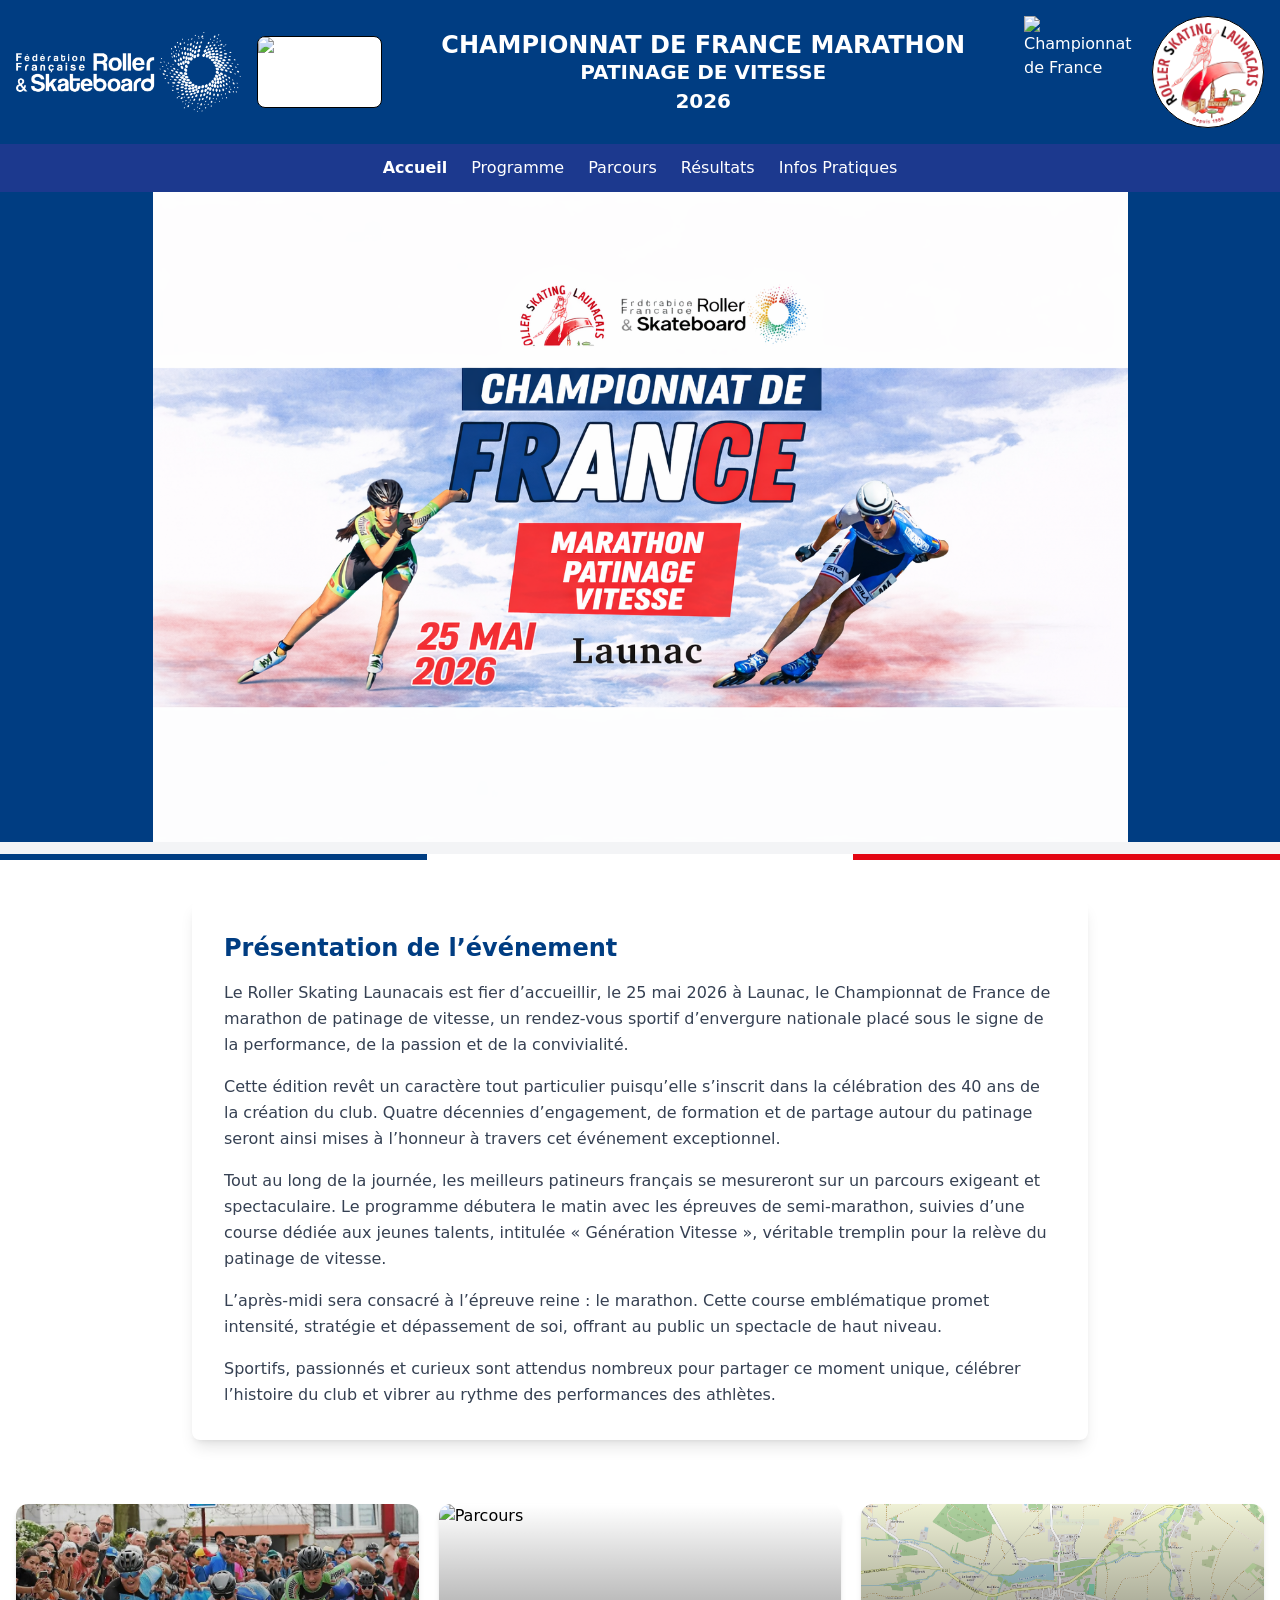
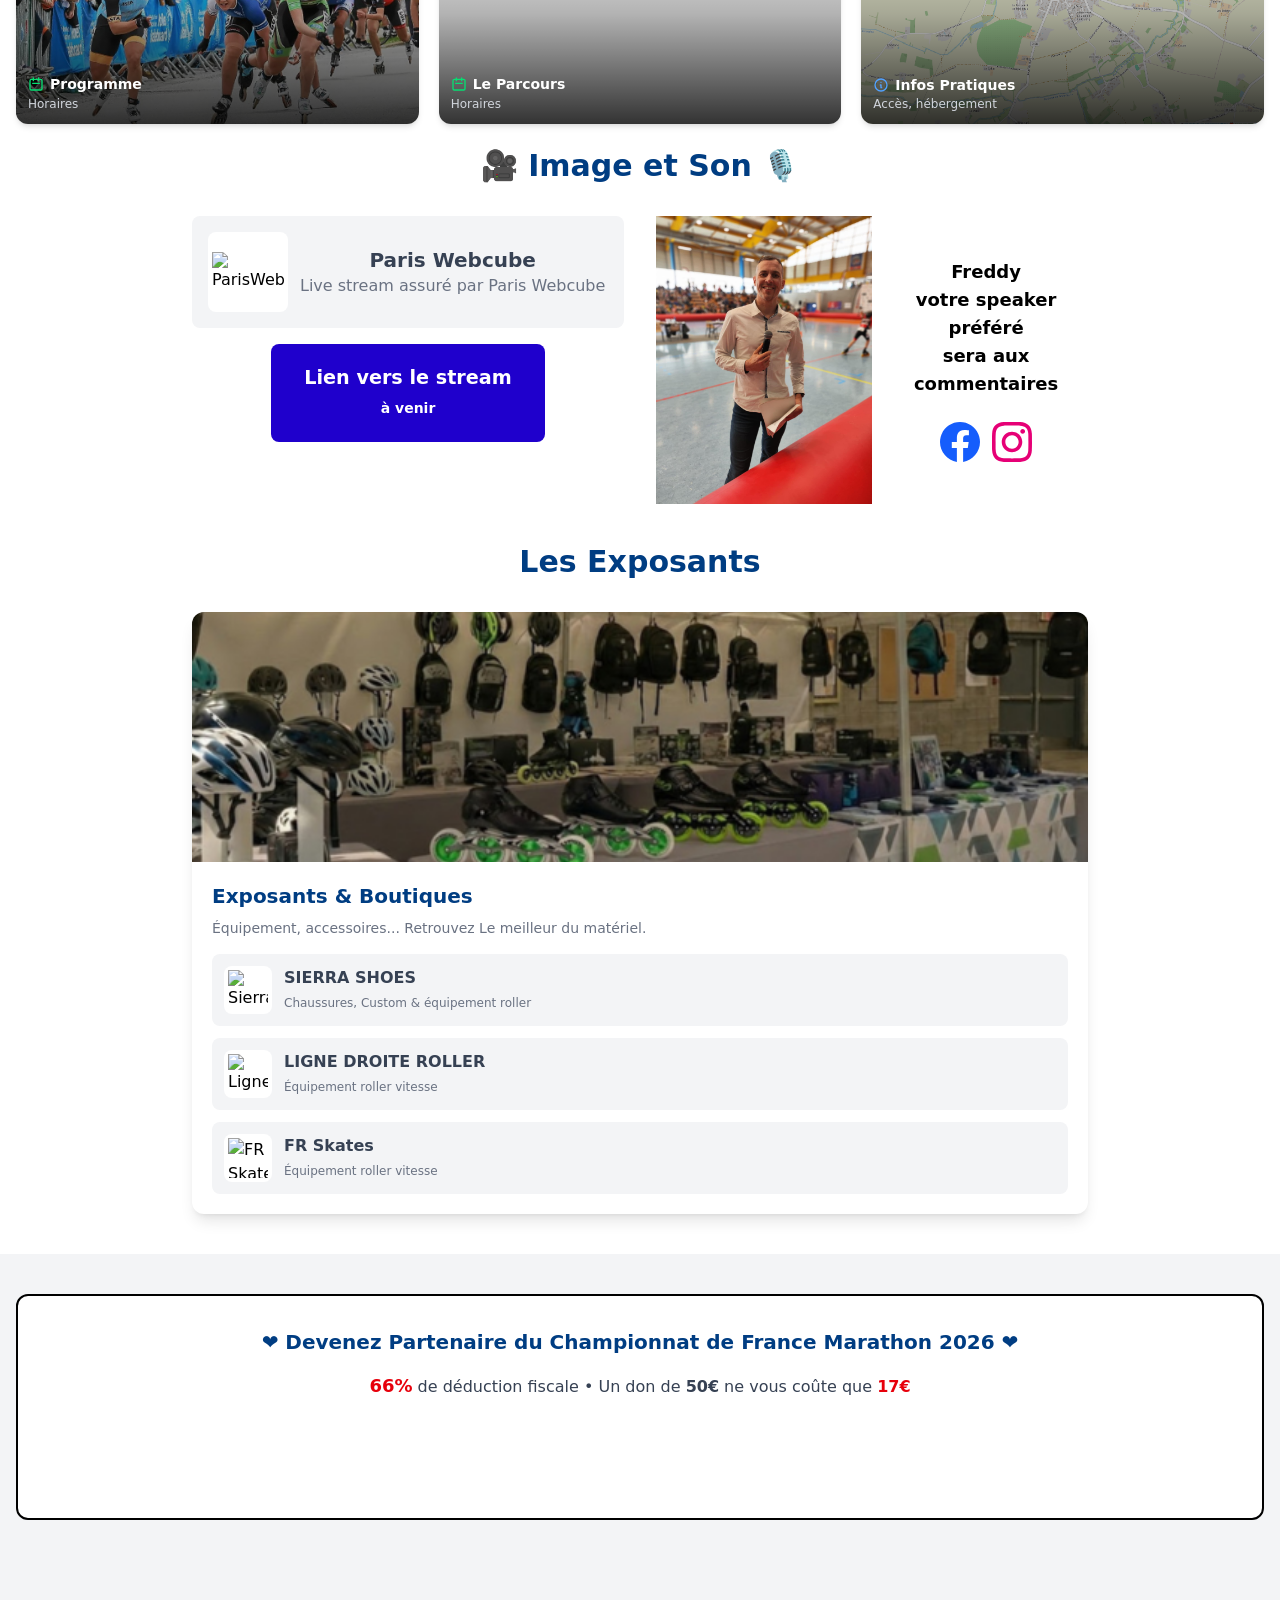
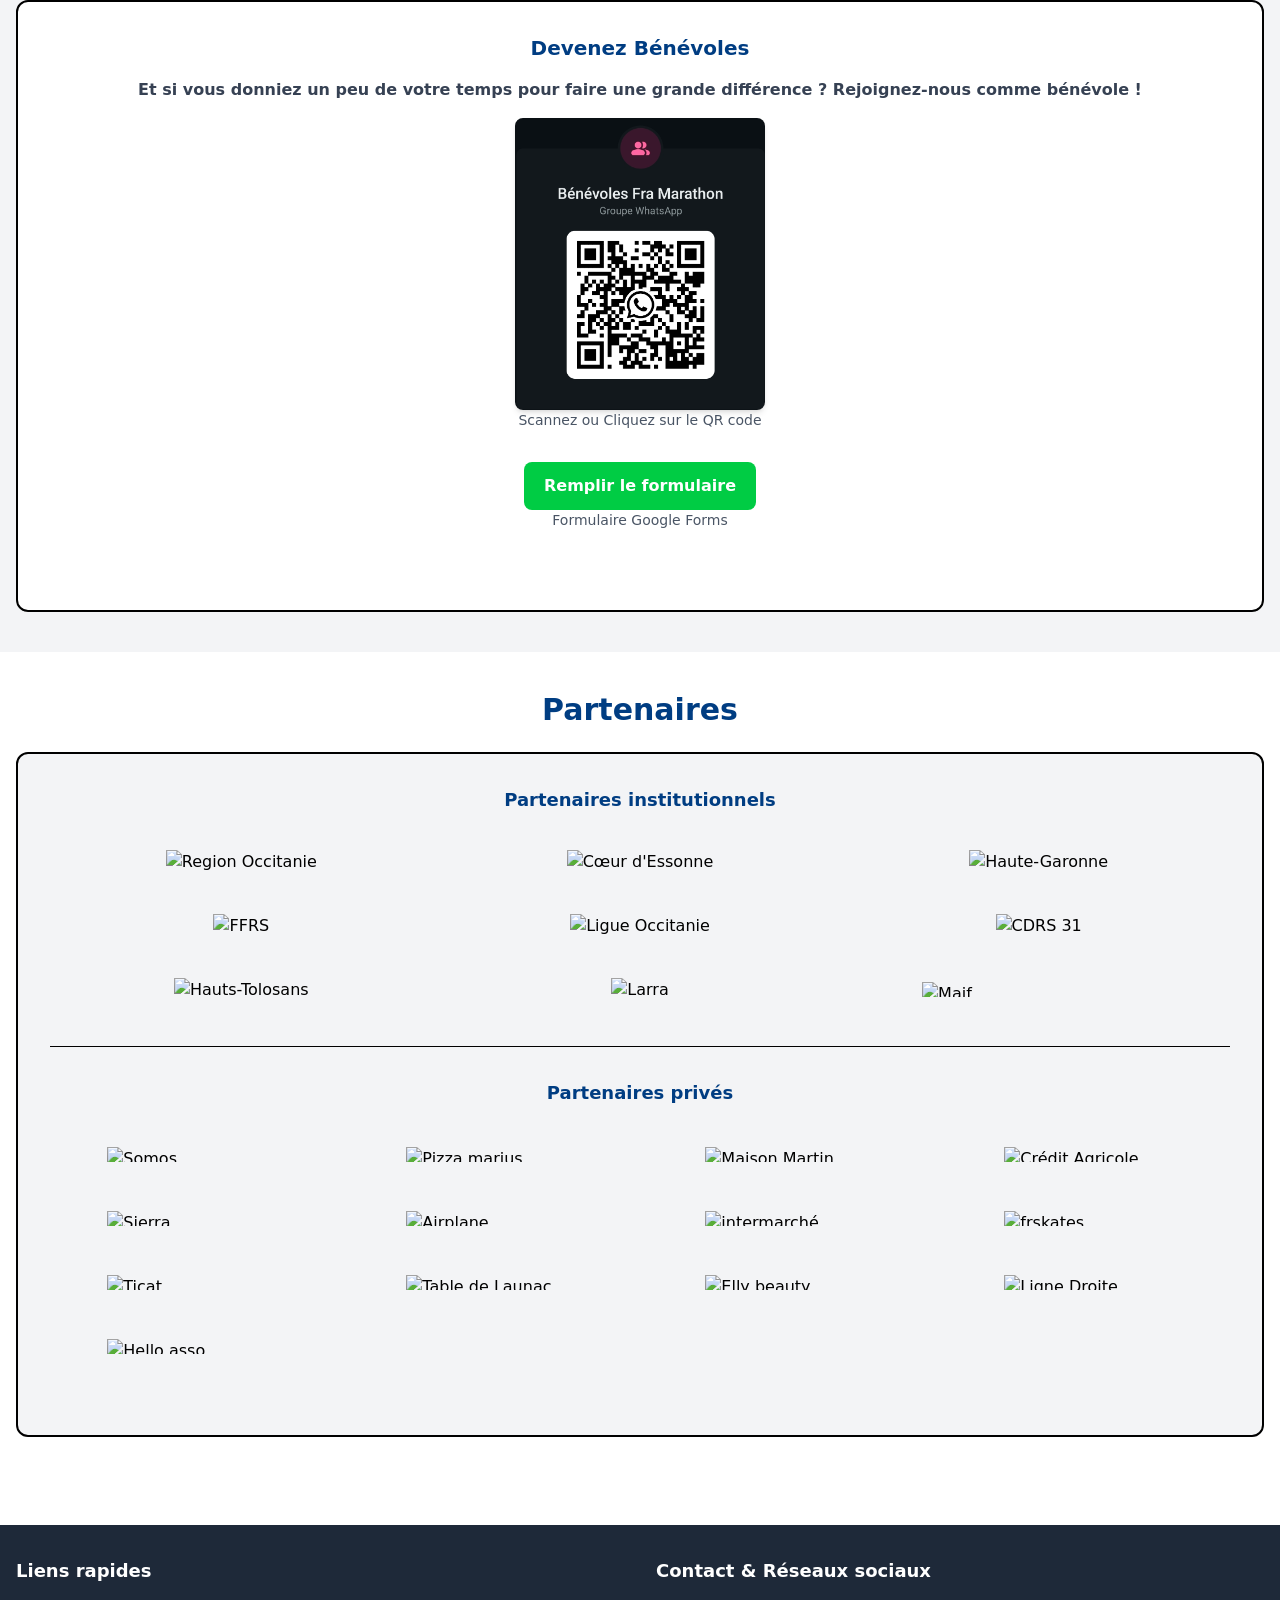
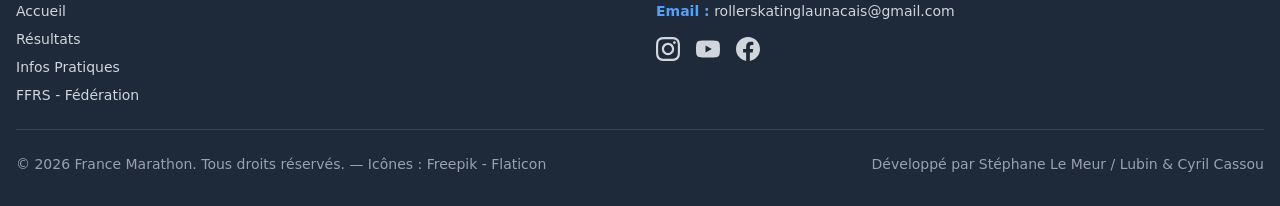
==== index.html @ df4480a8 "Update print statement from 'Hello' to 'Goodbye' Déplacement logo maif" ====
<!DOCTYPE html>
<html lang="fr">
<head>
    <meta charset="UTF-8">
    <meta name="viewport" content="width=device-width, initial-scale=1.0">
    <title>Accueil - France Marathon 2026</title>

    <link rel="stylesheet" href="css/tailwind.css">
    <link rel="stylesheet" href="css/style.css">

    <script defer src="https://cdn.jsdelivr.net/npm/alpinejs@3.x.x/dist/cdn.min.js"></script>
</head>
<body class="min-h-screen bg-white">

    <!-- ======================= -->
    <!-- HEADER : Logos + Titre  -->
    <!-- ======================= -->
   <!-- ======================= -->
    <!-- HEADER : Logos + Titre  -->
    <!-- ======================= -->
    <header class="bg-ffrs-blue text-white">
        <div class="container mx-auto px-4">

            <!-- MOBILE : Layout compact -->
            <div class="flex md:hidden flex-col items-center py-3 gap-2">
                <div class="flex items-center justify-center gap-4">
                    <a href="https://ffroller-skateboard.fr" target="_blank" rel="noopener">
                        <img src="images/logo_ffrs_horizontal_blanc.png"
                             alt="Logo FFRS"
                             class="h-8 w-auto">
                    </a>
                    
                <div class="w-12 h-12 rounded-full border border-black overflow-hidden bg-white">
                    <img src="images/logos/logo CdF marathon.png" alt="cdf marathon" class="w-full h-full object-cover">
                </div>
                <div class="w-12 h-12">
                    <img src="images/logos/championnat-de-france.webp" alt="Championnat de France" class="w-full h-full object-cover">
                </div> 
                    <a href="https://www.instagram.com/roller_skating_launacais/">
                        <div class="w-12 h-12 rounded-full border border-black overflow-hidden bg-white">
                            <img src="images/logos/rsl.png"
                                 alt="Logo RSL"
                                 class="w-full h-full object-cover">
                        </div>
                    </a>
                </div>

                <a href="index.html" class="text-center no-underline">
                    <span class="block font-bold shimmer-text text-sm leading-tight">
                        CHAMPIONNAT DE FRANCE MARATHON
                    </span>
                    <span class="block font-bold shimmer-text text-xs leading-tight">
                        PATINAGE DE VITESSE 2026
                    </span>
                </a>
            </div>

            <!-- DESKTOP : Layout 3 colonnes -->
            <div class="hidden md:flex items-center justify-between py-4 gap-4">

                <a href="https://ffroller-skateboard.fr" target="_blank" rel="noopener" class="flex-shrink-0">
                    <img src="images/logo_ffrs_horizontal_blanc.png"
                         alt="Logo FFRS"
                         class="h-16 lg:h-20 w-auto">
                </a>
                
                <div class="w-18 h-18 lg:w-24 lg:h-24 rounded-lg border border-black overflow-hidden bg-white">
                    <img src="images/logos/logo CdF marathon.png" alt="cdf marathon" class="w-full h-full object-cover">
                </div>

                <a href="index.html" class="flex-1 text-center no-underline">
                    <span class="block font-bold shimmer-text text-lg lg:text-2xl leading-tight">
                        CHAMPIONNAT DE FRANCE MARATHON
                    </span>
                    <span class="block font-bold shimmer-text text-base lg:text-xl leading-tight">
                        PATINAGE DE VITESSE
                    </span>
                    <span class="block font-bold shimmer-text text-base lg:text-xl leading-tight mt-1">
                        2026
                    </span>
                </a>
                <div class="w-20 h-20 lg:w-28 lg:h-28">
                    <img src="images/logos/championnat-de-france.webp" alt="Championnat de France" class="w-full h-full object-cover">
                </div>           
                
                <a href="https://www.instagram.com/roller_skating_launacais/" class="flex-shrink-0">
                    <div class="w-20 h-20 lg:w-28 lg:h-28 rounded-full border border-black overflow-hidden bg-white">
                        <img src="images/logos/rsl.png"
                             alt="Logo RSL"
                             class="w-full h-full object-cover">
                    </div>
                </a>

            </div>
        </div>
    </header>
    <!-- ======================= -->
    <!-- NAV : Navigation        -->
    <!-- ======================= -->
    <nav class="bg-blue-900 text-white" x-data="{ mobileMenuOpen: false }">
        <div class="container mx-auto px-4">

            <!-- DESKTOP -->
            <div class="hidden md:flex items-center justify-center gap-6 lg:gap-8 py-3">
                <a href="index.html" class="text-white hover:text-orange-300 transition font-medium text-orange-400 font-semibold">
                    Accueil
                </a>
                <a href="programme.html" class="text-white hover:text-orange-300 transition font-medium">
                    Programme
                </a>
                <a href="parcours.html" class="text-white hover:text-orange-300 transition font-medium">
                    Parcours
                </a>
                <a href="resultats.html" class="text-white hover:text-orange-300 transition font-medium">
                    Résultats
                </a>
                <a href="infos-pratiques.html" class="text-white hover:text-orange-300 transition font-medium">
                    Infos Pratiques
                </a>

            </div>

            <!-- MOBILE -->
            <div class="flex md:hidden justify-between items-center py-2">
                <span class="font-semibold text-sm">Menu</span>
                <button @click="mobileMenuOpen = !mobileMenuOpen"
                        class="p-2 hover:bg-blue-800 rounded transition"
                        aria-label="Ouvrir le menu"
                        :aria-expanded="mobileMenuOpen">
                    <svg class="w-6 h-6" fill="none" stroke="currentColor" viewBox="0 0 24 24">
                        <path x-show="!mobileMenuOpen" stroke-linecap="round" stroke-linejoin="round" stroke-width="2" d="M4 6h16M4 12h16M4 18h16"/>
                        <path x-show="mobileMenuOpen" x-cloak stroke-linecap="round" stroke-linejoin="round" stroke-width="2" d="M6 18L18 6M6 6l12 12"/>
                    </svg>
                </button>
            </div>

            <div x-show="mobileMenuOpen"
                 x-cloak
                 x-transition:enter="transition ease-out duration-200"
                 x-transition:enter-start="opacity-0 -translate-y-2"
                 x-transition:enter-end="opacity-100 translate-y-0"
                 x-transition:leave="transition ease-in duration-150"
                 x-transition:leave-start="opacity-100 translate-y-0"
                 x-transition:leave-end="opacity-0 -translate-y-2"
                 class="pb-4 space-y-1">
                <a href="index.html" class="block py-2 px-4 rounded hover:bg-blue-800 transition bg-blue-800 font-semibold">
                    Accueil
                </a>
                <a href="programme.html" class="block py-2 px-4 rounded hover:bg-blue-800 transition">
                    Programme
                </a>
                <a href="parcours.html" class="block py-2 px-4 rounded hover:bg-blue-800 transition">
                    Parcours
                </a>
                <a href="resultats.html" class="block py-2 px-4 rounded hover:bg-blue-800 transition">
                    Résultats
                </a>
                <a href="infos-pratiques.html" class="block py-2 px-4 rounded hover:bg-blue-800 transition">
                    Infos Pratiques
                </a>
                
            </div>

        </div>
    </nav>

    <!-- ======================= -->
    <!-- MAIN : Contenu          -->
    <!-- ======================= -->
    <main>

        

        <section class="bg-ffrs-blue h-[350px] sm:h-[450px] lg:h-[650px] overflow-hidden">
            <div class="inset-0 z-10"></div>
            <img src="images/hero.jpg" alt="Championnat de France Marathon 2026" class="w-full h-full object- object-contain">          
            </div>
        </section>

        <p class="text-center text-gray-500 text-[11px] py-1.5 bg-gray-100"></p>
        <div class="flex h-1.5">
            <div class="flex-1 bg-ffrs-blue"></div>
            <div class="flex-1 bg-white"></div>
            <div class="flex-1 bg-ffrs-red"></div>
        </div>
		
		<!-- SECTION : Présentation  -->

		<section class="container mx-auto px-4 py-6 md:py-10">
    
			<div class="max-w-4xl mx-auto">
        
				<div class="bg-white rounded-lg shadow-lg p-5 md:p-8">
            
					<!-- Titre -->
					<h2 class="text-xl md:text-2xl font-bold text-ffrs-blue mb-4">
                Présentation de l’événement
					</h2>
            
					<!-- Texte éditable -->
					<div class="text-gray-700 text-sm md:text-base leading-relaxed space-y-4">
                
						<p>
                    Le Roller Skating Launacais est fier d’accueillir, le 25 mai 2026 à Launac, le Championnat de France de marathon de patinage de vitesse, un rendez-vous sportif d’envergure nationale placé sous le signe de la performance, de la passion et de la convivialité.
						</p>
                
						<p>
                   Cette édition revêt un caractère tout particulier puisqu’elle s’inscrit dans la célébration des 40 ans de la création du club. Quatre décennies d’engagement, de formation et de partage autour du patinage seront ainsi mises à l’honneur à travers cet événement exceptionnel.
						</p>
                
						<p>
                    Tout au long de la journée, les meilleurs patineurs français se mesureront sur un parcours exigeant et spectaculaire. Le programme débutera le matin avec les épreuves de semi-marathon, suivies d’une course dédiée aux jeunes talents, intitulée « Génération Vitesse », véritable tremplin pour la relève du patinage de vitesse.
						</p>

                        <p>
                         L’après-midi sera consacré à l’épreuve reine : le marathon. Cette course emblématique promet intensité, stratégie et dépassement de soi, offrant au public un spectacle de haut niveau.   
                        </p>
                        <p>
                         Sportifs, passionnés et curieux sont attendus nombreux pour partager ce moment unique, célébrer l’histoire du club et vibrer au rythme des performances des athlètes.   
                        </p>
                
					</div>
            
				</div>
        
			</div>
    
		</section>
        <!-- 4 CARDS -->
        <section class="bg-white py-6">
            <div class="container mx-auto px-4">
                <div class="grid grid-cols-2 lg:grid-cols-3 gap-3 sm:gap-4 lg:gap-5">
                  

                    <a href="programme.html" class="group block">
                        <div class="relative h-[140px] sm:h-[180px] lg:h-[220px] rounded-xl overflow-hidden shadow-md">
                            <img src="images/couverture marathon.jpg" alt="Programme" class="w-full h-full object-cover group-hover:scale-105 transition-transform duration-300">
                            <div class="absolute inset-0 bg-gradient-to-t from-black/80 via-black/30 to-transparent"></div>
                            <div class="absolute bottom-0 left-0 right-0 p-3 text-white">
                                <div class="flex items-center gap-1.5">
                                    <svg class="w-4 h-4 text-green-400" fill="none" stroke="currentColor" viewBox="0 0 24 24">
                                        <path stroke-linecap="round" stroke-linejoin="round" stroke-width="2" d="M8 7V3m8 4V3m-9 8h10M5 21h14a2 2 0 002-2V7a2 2 0 00-2-2H5a2 2 0 00-2 2v12a2 2 0 002 2z"/>
                                    </svg>
                                    <span class="text-xs sm:text-sm font-bold">Programme</span>
                                </div>
                                <p class="text-[10px] sm:text-xs text-gray-300 mt-0.5 hidden sm:block">Horaires</p>
                            </div>
                        </div>
                    </a>
					<a href="parcours.html" class="group block">
                        <div class="relative h-[140px] sm:h-[180px] lg:h-[220px] rounded-xl overflow-hidden shadow-md">
                            <img src="images/leparcours.jpeg" alt="Parcours" class="w-full h-full object-cover group-hover:scale-105 transition-transform duration-300">
                            <div class="absolute inset-0 bg-gradient-to-t from-black/80 via-black/30 to-transparent"></div>
                            <div class="absolute bottom-0 left-0 right-0 p-3 text-white">
                                <div class="flex items-center gap-1.5">
                                    <svg class="w-4 h-4 text-green-400" fill="none" stroke="currentColor" viewBox="0 0 24 24">
                                        <path stroke-linecap="round" stroke-linejoin="round" stroke-width="2" d="M8 7V3m8 4V3m-9 8h10M5 21h14a2 2 0 002-2V7a2 2 0 00-2-2H5a2 2 0 00-2 2v12a2 2 0 002 2z"/>
                                    </svg>
                                    <span class="text-xs sm:text-sm font-bold">Le Parcours</span>
                                </div>
                                <p class="text-[10px] sm:text-xs text-gray-300 mt-0.5 hidden sm:block">Horaires</p>
                            </div>
                        </div>
                    </a>
                    <a href="infos-pratiques.html" class="group block">
                        <div class="relative h-[140px] sm:h-[180px] lg:h-[220px] rounded-xl overflow-hidden shadow-md">
                            <img src="images/infos-pratiques.PNG" alt="Infos Pratiques" class="w-full h-full object-cover group-hover:scale-105 transition-transform duration-300">
                            <div class="absolute inset-0 bg-gradient-to-t from-black/80 via-black/30 to-transparent"></div>
                            <div class="absolute bottom-0 left-0 right-0 p-3 text-white">
                                <div class="flex items-center gap-1.5">
                                    <svg class="w-4 h-4 text-blue-400" fill="none" stroke="currentColor" viewBox="0 0 24 24">
                                        <path stroke-linecap="round" stroke-linejoin="round" stroke-width="2" d="M13 16h-1v-4h-1m1-4h.01M21 12a9 9 0 11-18 0 9 9 0 0118 0z"/>
                                    </svg>
                                    <span class="text-xs sm:text-sm font-bold leading-tight">Infos Pratiques</span>
                                </div>
                                <p class="text-[10px] sm:text-xs text-gray-300 mt-0.5 hidden sm:block">Accès, hébergement</p>
                            </div>
                        </div>
                    </a>
                   
                </div>
            </div>
        </section>

        <!--Stream-->
        <section class="py-10">
            <div class="container mx-auto px-4" >
                <h2 class="w-full h-full text-ffrs-blue font-bold text-center text-3xl mb-6 sm:mb-8">
                    🎥 Image et Son 🎙️
                </h2>
                <div class="grid grid-cols-1 md:grid-cols-2 gap-8 max-w-4xl mx-auto">
                    <!-- Stream case-->
                    <div class="text-center">
                        <a href="https://paris-webcube.com/" target="_blank" rel="noopener" class="flex items-center gap-3 p-4 bg-gray-100 rounded-lg hover:bg-gray-200 transition mb-4">
                                    <div class="w-20 h-20 bg-white rounded-lg flex items-center justify-center p-1">
                                        <img src="images/logos/pw3.png" alt="ParisWeb3" class="max-w-full max-h-full object-contain">
                                    </div>
                                    <div>
                                        <span class="font-bold text-xl text-gray-700 block">Paris Webcube</span>
                                        <span class="text-s text-gray-500">Live stream assuré par Paris Webcube</span>
                                    </div>
                                </a>
                        <a  href="" target="_blank" rel="noreferrer" class=" text-center rounded-lg"
                            style="display: inline-block; 
                                            background-color: #1f00cc; 
                                            color: white; 
                                            padding: 20px 33px;   
                                            font-weight: 600;
                                            font-size: larger;"> 
                            Lien vers le stream
                            <span class="text-sm"> <br> à venir</span>
                        </a>
                    </div>
                    <div class="flex gap-3 items-center">
                        <img src="images/freddy.png" alt="Freddy Papin" class="h-72">
                        <div class="flex flex-col ">
                            <p class="font-bold text-lg text-center mb-6">
                                Freddy <br> votre speaker préféré <br> sera aux commentaires
                            </p>
                            <div class="flex flex-row gap-3 justify-center">
                                <a href="https://www.facebook.com/share/17z9sGU9zC/" target="_blank" class="text-blue-600 hover:text-blue-800 h-10 w-10">
                                    <svg class="w-full h-full" fill="currentColor" viewBox="0 0 24 24">
                                        <path d="M24 12.073c0-6.627-5.373-12-12-12s-12 5.373-12 12c0 5.99 4.388 10.954 10.125 11.854v-8.385H7.078v-3.47h3.047V9.43c0-3.007 1.792-4.669 4.533-4.669 1.312 0 2.686.235 2.686.235v2.953H15.83c-1.491 0-1.956.925-1.956 1.874v2.25h3.328l-.532 3.47h-2.796v8.385C19.612 23.027 24 18.062 24 12.073z"></path>
                                    </svg>
                                </a>
                                <a href="https://www.instagram.com/freddy_speaker_animateur/" target="_blank" rel="noopener" class="text-pink-600 hover:text-pink-800 h-10 w-10">
                                        <svg class="w-full h-full" fill="currentColor" viewBox="0 0 24 24">
                                            <path d="M12 2.163c3.204 0 3.584.012 4.85.07 3.252.148 4.771 1.691 4.919 4.919.058 1.265.069 1.645.069 4.849 0 3.205-.012 3.584-.069 4.849-.149 3.225-1.664 4.771-4.919 4.919-1.266.058-1.644.07-4.85.07-3.204 0-3.584-.012-4.849-.07-3.26-.149-4.771-1.699-4.919-4.92-.058-1.265-.07-1.644-.07-4.849 0-3.204.013-3.583.07-4.849.149-3.227 1.664-4.771 4.919-4.919 1.266-.057 1.645-.069 4.849-.069zm0-2.163c-3.259 0-3.667.014-4.947.072-4.358.2-6.78 2.618-6.98 6.98-.059 1.281-.073 1.689-.073 4.948 0 3.259.014 3.668.072 4.948.2 4.358 2.618 6.78 6.98 6.98 1.281.058 1.689.072 4.948.072 3.259 0 3.668-.014 4.948-.072 4.354-.2 6.782-2.618 6.979-6.98.059-1.28.073-1.689.073-4.948 0-3.259-.014-3.667-.072-4.947-.196-4.354-2.617-6.78-6.979-6.98-1.281-.059-1.69-.073-4.949-.073zm0 5.838c-3.403 0-6.162 2.759-6.162 6.162s2.759 6.163 6.162 6.163 6.162-2.759 6.162-6.163c0-3.403-2.759-6.162-6.162-6.162zm0 10.162c-2.209 0-4-1.79-4-4 0-2.209 1.791-4 4-4s4 1.791 4 4c0 2.21-1.791 4-4 4zm6.406-11.845c-.796 0-1.441.645-1.441 1.44s.645 1.44 1.441 1.44c.795 0 1.439-.645 1.439-1.44s-.644-1.44-1.439-1.44z"></path>
                                        </svg>
                                </a>
                            </div>

                        </div>
                    </div>

                </div>
            </div>

        </section>

        <!-- L'ÉVÉNEMENT EN IMAGES -->
        <section class="bg-white py-8 sm:py-10">
            <div class="container mx-auto px-4">
                <h2 class="text-2xl sm:text-3xl font-bold text-ffrs-blue mb-6 sm:mb-8 text-center">Les Exposants</h2>

                <div class="grid grid-cols-1 md:grid-cols-1 gap-6 max-w-4xl mx-auto">

                    <!-- Exposants -->
                    <div class="bg-white rounded-xl overflow-hidden shadow-lg">
                        <div class="relative h-[200px] sm:h-[250px]">
                            <img src="images/stand-expo.png" alt="Village Exposants" class="w-full h-full object-cover">
                            
                        </div>
                        <div class="p-5">
                            <h4 class="text-lg sm:text-xl font-bold text-ffrs-blue mb-2">Exposants & Boutiques</h4>
                            <p class="text-sm text-gray-500 mb-4">Équipement, accessoires... Retrouvez Le meilleur du matériel.</p>

                            <div class="space-y-3">
                                <a href="https://www.sierra-shoes.com/" target="_blank" rel="noopener" class="flex items-center gap-3 p-3 bg-gray-100 rounded-lg hover:bg-gray-200 transition no-underline">
                                    <div class="w-12 h-12 bg-white rounded-lg flex items-center justify-center p-1">
                                        <img src="images/logos/sierra.png" alt="Sierra" class="max-w-full max-h-full object-contain">
                                    </div>
                                    <div>
                                        <span class="font-bold text-gray-700 block">SIERRA SHOES</span>
                                        <span class="text-xs text-gray-500">Chaussures, Custom & équipement roller</span>
                                    </div>
                                </a>

                                <a href="https://www.ligne-droite-roller.com/" target="_blank" rel="noopener" class="flex items-center gap-3 p-3 bg-gray-100 rounded-lg hover:bg-gray-200 transition no-underline">
                                    <div class="w-12 h-12 bg-white rounded-lg flex items-center justify-center p-1">
                                        <img src="images/logos/lignedroite.png" alt="Ligne Droite" class="max-w-full max-h-full object-contain">
                                    </div>
                                    <div>
                                        <span class="font-bold text-gray-700 block">LIGNE DROITE ROLLER</span>
                                        <span class="text-xs text-gray-500">Équipement roller vitesse</span>
                                    </div>
                                </a>
                                <a href="https://www.frskates.com.com/" target="_blank" rel="noopener" class="flex items-center gap-3 p-3 bg-gray-100 rounded-lg hover:bg-gray-200 transition no-underline">
                                    <div class="w-12 h-12 bg-white rounded-lg flex items-center justify-center p-1">
                                        <img src="images/logos/frskates.png" alt="FR Skates" class="max-w-full max-h-full object-contain">
                                    </div>
                                    <div>
                                        <span class="font-bold text-gray-700 block">FR Skates</span>
                                        <span class="text-xs text-gray-500">Équipement roller vitesse</span>
                                    </div>
                                </a>
                            </div>
                        </div>
                    </div>

                </div>
            </div>
        </section>

        <!-- MÉCÉNAT -->
        <section class="bg-gray-100 py-8 sm:py-10">
            <div class="container mx-auto px-4">
                <div class="bg-white border-2 border-ffrs-blue rounded-xl p-6 sm:p-8 text-center">
                    <h3 class="text-lg sm:text-xl font-bold text-ffrs-blue mb-4">
                        ❤️ Devenez Partenaire du Championnat de France Marathon 2026 ❤️
                    </h3>
                    <p class="text-gray-700 mb-4">
                        <span class="font-bold text-red-600 text-lg">66%</span> de déduction fiscale •
                        Un don de <strong>50€</strong> ne vous coûte que <strong class="text-red-600">17€</strong>
                    </p>
                    <iframe id="haWidgetButton" allowtransparency="true" 
                            src="https://www.helloasso.com/associations/roller-skating-launacais/formulaires/1/widget-bouton" 
                            style="width: 100%; height: 70px; border: none;">
                    </iframe>
                    
                </div>
            </div>
        </section>

        <!-- Bénévolat -->
         <section class="bg-gray-100 py-8 sm:py-10">
            <div class="container mx-auto px-4">
                <div class="bg-white border-2 border-ffrs-blue rounded-xl p-6 sm:p-8 text-center">
                    <h3 class="text-lg sm:text-xl font-bold text-ffrs-blue mb-4">
                        Devenez Bénévoles
                    </h3>
                    <p class="text-gray-700 mb-4 font-bold">
                        Et si vous donniez un peu de votre temps pour faire une grande différence ? Rejoignez-nous comme bénévole !

                    </p>

                    <div class="grid grid-cols-1 sm:grid-cols-2 lg:grid-cols-2 gap-4 sm:gap-6 mb-8 items-center">
                        <div>
                            <a href="https://chat.whatsapp.com/IiDPIImWyiK1DwBYBWgMNA?mode=gi_t">
                                <img src="images/QR-code-whatsapp.jpg" 
                                     alt="Whatsapp" 
                                     class="mx-auto rounded-lg shadow-md w-full max-w-[250px] hover:opacity-90 transition-opacity cursor-pointer">
                            </a>
                            <p class="text-xs md:text-sm text-gray-600 text-center mb-4"> 
                                Scannez ou Cliquez sur le QR code</p>

                        </div>
                        <div>
                            <a  href="https://forms.gle/uP5qVidkCQAVQBbb6" target="_blank" 
                            style="display: inline-block; 
                                    background-color: #00cc44; 
                                    color: white; 
                                    padding: 12px 20px; 
                                    border-radius: 8px; 
                                    text-decoration: none; 
                                    font-weight: 600;">
                                Remplir le formulaire
                            </a>
                            <p class="text-s md:text-sm text-gray-600 text-center mb-4"> 
                                Formulaire Google Forms
                            </p>    
                            
                        </div>
                    </div>
                    
                </div>
            </div>
        </section>
        
        <!-- PARTENAIRES -->
        <section class="bg-white py-8 sm:py-10">
            <div class="container mx-auto px-4">
                <h2 class="text-2xl sm:text-3xl font-bold text-ffrs-blue mb-6 text-center">Partenaires</h2>

                <div class="bg-gray-100 border-2 border-ffrs-blue rounded-xl p-6 sm:p-8">
                    <!-- PARTENAIRES INSTITUTIONNELS-->
                    <h3 class="text-base sm:text-lg font-bold text-ffrs-blue mb-6 text-center">Partenaires institutionnels</h3>
                    <div class="grid grid-cols-3 sm:grid-cols-4 lg:grid-cols-5 gap-4 sm:gap-6 mb-8">
                        
                        <a href="https://www.laregion.fr/" target="_blank" rel="noopener" class="flex items-center justify-center h-28 sm:h-32 rounded-lg p-3">
                            <img src="images/logos/occitanie.png" alt="Region Occitanie" class="max-h-full max-w-full object-contain">
                        </a>
                        <a href="https://mairie-launac.fr/" target="_blank" rel="noopener" class="flex items-center justify-center h-28 sm:h-32 rounded-lg p-3">
                            <img src="images/logos/mairie.png" alt="Cœur d'Essonne" class="max-h-full max-w-full object-contain">
                        </a>
                        <a href="https://www.haute-garonne.fr/" target="_blank" rel="noopener" class="flex items-center justify-center h-28 sm:h-32 rounded-lg p-3">
                            <img src="images/logos/cd31.png" alt="Haute-Garonne" class="max-h-full max-w-full object-contain">
                        </a>
                        <a href="https://ffroller-skateboard.fr" target="_blank" rel="noopener" class="flex items-center justify-center h-28 sm:h-32 rounded-lg p-3">
                            <img src="images/logos/ffrs.png" alt="FFRS" class="max-h-20 max-w-full object-contain">
                        </a>
                        <a href="https://www.ligueoccitanierollerskate.fr/" target="_blank" rel="noopener" class="flex items-center justify-center h-28 sm:h-32 rounded-lg p-3">
                            <img src="images/logos/lors.png" alt="Ligue Occitanie" class="max-h-full max-w-full object-contain">
                        </a>
                        <a href="https://www.instagram.com/cdrs_31/" class="flex items-center justify-center h-28 sm:h-32 rounded-lg p-3">
                            <img src="images/logos/cdrs31.png" alt="CDRS 31" class="max-h-full max-w-full object-contain">
                        </a>
                        <a href="https://www.hautstolosans.fr/" target="_blank" rel="noopener" class="flex items-center justify-center h-28 sm:h-32 rounded-lg p-3">
                            <img src="images/logos/hautstolosans.png" alt="Hauts-Tolosans" class="max-h-full max-w-full object-contain">
                        </a>
                        <a href="https://www.larra.fr/" target="_blank" rel="noopener" class="flex items-center justify-center h-28 sm:h-32 rounded-lg p-3">
                            <img src="images/logos/larra.png" alt="Larra" class="max-h-full max-w-full object-contain">
                        </a>
                        <a href="https://www.maif.fr/" target="_blank" rel="noopener" class="flex items-center justify-center h-28 sm:h-32 rounded-lg p-3">
                            <img src="images/logos/Logo MAIF.png" alt="Maif" class="object-contain" style="max-height: 65%; width: 65%;">
                        </a>

                    </div>

                    <hr class="border-ffrs-blue mb-8">
                        <!-- PARTENAIRES PRIVES-->
                    <h3 class="text-base sm:text-lg font-bold text-ffrs-blue mb-6 text-center">Partenaires privés</h3>
                    <div class="grid grid-cols-2 sm:grid-cols-3 lg:grid-cols-4 gap-4 sm:gap-6 mb-8">
                        <a href="https://somos-moto.fr/" target="_blank" rel="noopener" class="flex items-center justify-center h-23 sm:h-32 rounded-lg p-3" >
                            <img src="images/logos/somos logo.png" alt="Somos" class="object-contain" style="max-height: 65%; width: 65%;">
                        </a>
                        <a href="https://pizza-marius.fr/" target="_blank" rel="noopener" class="flex items-center justify-center h-28 sm:h-32 rounded-lg p-3">
                            <img src="images/logos/Pizza marius logo.png" alt="Pizza marius" class="object-contain" style="max-height: 65%; width: 65%;">
                        </a>
                        <a href="https://mairie-launac.fr" target="_blank" rel="noopener" class="flex items-center justify-center h-28 sm:h-32 rounded-lg p-3">
                            <img src="images/logos/Logo Martin.png" alt="Maison Martin" class="object-contain" style="max-height: 65%; width: 65%;">
                        </a>
                        <a href="https://www.credit-agricole.fr/" target="_blank" rel="noopener" class="flex items-center justify-center h-28 sm:h-32 rounded-lg p-3">
                            <img src="images/logos/Logo CA.png" alt="Crédit Agricole" class=" object-contain" style="max-height: 65%; width: 65%;">
                        </a>
                        <a href="https://www.sierra-shoes.com/" target="_blank" rel="noopener" class="flex items-center justify-center h-28 sm:h-32 rounded-lg p-3">
                            <img src="images/logos/sierra.png" alt="Sierra" class=" object-contain" style="max-height: 65%; width: 65%;">
                        </a>
                        <a href="https://airplane.aero/en/" target="_blank" rel="noopener" class="flex items-center justify-center h-28 sm:h-32 rounded-lg p-3">
                            <img src="images/logos/airplane.png" alt="Airplane" class=" object-contain" style="max-height: 65%; width: 65%;">
                        </a>
                        <a href="https://www.intermarche.com/magasins/05268/saint-paul-sur-save-31530/infos-pratiques?srsltid=AfmBOop0rZ2sDCl9Q6wcsTsprSGQBCfr3NxQlyemO3qs9QxyC-rQUlH9" target="_blank" rel="noopener" class="flex items-center justify-center h-28 sm:h-32 rounded-lg p-3">
                            <img src="images/logos/logo intermarché.png" alt="intermarché" class="object-contain" style="max-height: 65%; width: 65%;">
                        </a>
                        <a href="https://frskates.com/fr/?srsltid=AfmBOopoQYGSLTOGLn1m74vjlsjncIfTgiTB6WXfsnGLrjjXZdJGQeKd" target="_blank" rel="noopener" class="flex items-center justify-center h-28 sm:h-32 rounded-lg p-3">
                            <img src="images/logos/frskates.png" alt="frskates" class="object-contain" style="max-height: 65%; width: 65%;">
                        </a>
                        <a href="https://www.ticat.fr/" target="_blank" rel="noopener" class="flex items-center justify-center h-28 sm:h-32 rounded-lg p-3">
                            <img src="images/logos/ticat.png" alt="Ticat" class="object-contain" style="max-height: 65%; width: 65%;">
                        </a>
                        <a href="https://latabledelaunac.wordpress.com/" target="_blank" rel="noopener" class="flex items-center justify-center h-28 sm:h-32 rounded-lg p-3">
                            <img src="images/logos/Logo table de Launac.png" alt="Table de Launac" class="object-contain" style="max-height: 65%; width: 65%;">
                        </a>  
                        <a href="https://www.ellybeauty.fr/" target="_blank" rel="noopener" class="flex items-center justify-center h-28 sm:h-32 rounded-lg p-3">
                            <img src="images/logos/logo elly beauty.png" alt="Elly beauty" class="object-contain" style="max-height: 65%; width: 65%;">
                        </a>   
                        <a href="https://www.ligne-droite-roller.com/" target="_blank" rel="noopener" class="flex items-center justify-center h-28 sm:h-32 rounded-lg p-3">
                            <img src="images/logos/lignedroite.png" alt="Ligne Droite" class="object-contain" style="max-height: 65%; width: 65%;">
                        </a>     
                        <a href="https://www.helloasso.com/" target="_blank" rel="noopener" class="flex items-center justify-center h-28 sm:h-32 rounded-lg p-3">
                            <img src="images/logos/Logo hello asso.png" alt="Hello asso" class="object-contain" style="max-height: 65%; width: 65%;">
                        </a>                
                    </div>
            </div>
        </section>

    </main>

    <!-- ======================= -->
    <!-- FOOTER                  -->
    <!-- ======================= -->
    <footer class="bg-gray-800 text-white mt-12">
        <div class="container mx-auto px-4 py-6 md:py-8">

            <div class="grid grid-cols-1 md:grid-cols-2 gap-6 md:gap-8 mb-6">

                <div>
                    <h3 class="text-base md:text-lg font-semibold mb-3 md:mb-4">Liens rapides</h3>
                    <ul class="space-y-2 text-sm">
                        <li><a href="index.html" class="text-gray-300 hover:text-blue-400 transition-colors">Accueil</a></li>
                        <li><a href="resultats.html" class="text-gray-300 hover:text-blue-400 transition-colors">Résultats</a></li>
                        <li><a href="infos-pratiques.html" class="text-gray-300 hover:text-blue-400 transition-colors">Infos Pratiques</a></li>
                        <li><a href="https://ffroller-skateboard.fr" target="_blank" rel="noopener" class="text-gray-300 hover:text-blue-400 transition-colors">FFRS - Fédération</a></li>
                    </ul>
                </div>

                <div>
                    <h3 class="text-base md:text-lg font-semibold mb-3 md:mb-4">Contact & Réseaux sociaux</h3>
                    <p class="text-gray-300 text-sm mb-4">
                        <strong class="text-blue-400">Email :</strong>
                        <a href="mailto:rollerskatinglaunacais@gmail.com" class="text-gray-300 hover:underline break-all">
                            rollerskatinglaunacais@gmail.com
                        </a>
                    </p>

                    <div class="flex gap-4">
                        <a href="https://www.instagram.com/rollerfrancemarathon_2026/"
                           target="_blank"
                           rel="noopener"
                           class="text-gray-300 hover:text-pink-500 transition"
                           aria-label="Instagram">
                            <svg class="w-6 h-6" fill="currentColor" viewBox="0 0 24 24">
                                <path d="M12 2.163c3.204 0 3.584.012 4.85.07 3.252.148 4.771 1.691 4.919 4.919.058 1.265.069 1.645.069 4.849 0 3.205-.012 3.584-.069 4.849-.149 3.225-1.664 4.771-4.919 4.919-1.266.058-1.644.07-4.85.07-3.204 0-3.584-.012-4.849-.07-3.26-.149-4.771-1.699-4.919-4.92-.058-1.265-.07-1.644-.07-4.849 0-3.204.013-3.583.07-4.849.149-3.227 1.664-4.771 4.919-4.919 1.266-.057 1.645-.069 4.849-.069zm0-2.163c-3.259 0-3.667.014-4.947.072-4.358.2-6.78 2.618-6.98 6.98-.059 1.281-.073 1.689-.073 4.948 0 3.259.014 3.668.072 4.948.2 4.358 2.618 6.78 6.98 6.98 1.281.058 1.689.072 4.948.072 3.259 0 3.668-.014 4.948-.072 4.354-.2 6.782-2.618 6.979-6.98.059-1.28.073-1.689.073-4.948 0-3.259-.014-3.667-.072-4.947-.196-4.354-2.617-6.78-6.979-6.98-1.281-.059-1.69-.073-4.949-.073zm0 5.838c-3.403 0-6.162 2.759-6.162 6.162s2.759 6.163 6.162 6.163 6.162-2.759 6.162-6.163c0-3.403-2.759-6.162-6.162-6.162zm0 10.162c-2.209 0-4-1.79-4-4 0-2.209 1.791-4 4-4s4 1.791 4 4c0 2.21-1.791 4-4 4zm6.406-11.845c-.796 0-1.441.645-1.441 1.44s.645 1.44 1.441 1.44c.795 0 1.439-.645 1.439-1.44s-.644-1.44-1.439-1.44z"/>
                            </svg>
                        </a>

                        <a href="https://www.youtube.com/@rollerskatinglaunacaisrsl4462"
                           target="_blank"
                           rel="noopener"
                           class="text-gray-300 hover:text-red-500 transition"
                           aria-label="YouTube">
                            <svg class="w-6 h-6" fill="currentColor" viewBox="0 0 24 24">
                                <path d="M23.498 6.186a3.016 3.016 0 0 0-2.122-2.136C19.505 3.545 12 3.545 12 3.545s-7.505 0-9.377.505A3.017 3.017 0 0 0 .502 6.186C0 8.07 0 12 0 12s0 3.93.502 5.814a3.016 3.016 0 0 0 2.122 2.136c1.871.505 9.376.505 9.376.505s7.505 0 9.377-.505a3.015 3.015 0 0 0 2.122-2.136C24 15.93 24 12 24 12s0-3.93-.502-5.814zM9.545 15.568V8.432L15.818 12l-6.273 3.568z"/>
                            </svg>
                        </a>

                        <a href="https://www.facebook.com/rsl31"
                           target="_blank"
                           rel="noopener"
                           class="text-gray-300 hover:text-blue-500 transition"
                           aria-label="Facebook">
                            <svg class="w-6 h-6" fill="currentColor" viewBox="0 0 24 24">
                                <path d="M24 12.073c0-6.627-5.373-12-12-12s-12 5.373-12 12c0 5.99 4.388 10.954 10.125 11.854v-8.385H7.078v-3.47h3.047V9.43c0-3.007 1.792-4.669 4.533-4.669 1.312 0 2.686.235 2.686.235v2.953H15.83c-1.491 0-1.956.925-1.956 1.874v2.25h3.328l-.532 3.47h-2.796v8.385C19.612 23.027 24 18.062 24 12.073z"/>
                            </svg>
                        </a>
                    </div>
                </div>

            </div>

            <div class="border-t border-gray-700 pt-4 md:pt-6">
                <div class="flex flex-col md:flex-row justify-between items-center text-xs md:text-sm text-gray-400 gap-2">
                    <p>
                        © 2026 France Marathon. Tous droits réservés.
                        — Icônes : <a href="https://www.flaticon.com" target="_blank" rel="noopener" class="hover:underline">Freepik - Flaticon</a>
                    </p>
                    <p>
                        Développé par Stéphane Le Meur / Lubin & Cyril Cassou                        
                    </p>
                </div>
            </div>

        </div>
    </footer>

</body>
</html>
---- css/style.css ----
/* Couleurs FFRS */
.bg-ffrs-blue {
    background-color: #003d82;
}

.text-ffrs-blue {
    color: #003d82;
}

.bg-ffrs-red {
    background-color: #e30613;
}

.text-ffrs-red {
    color: #e30613;
}

/* Effet shimmer rouge sur le titre */
.shimmer-text {
    background: linear-gradient(
        90deg,
        #ffffff 0%,
        #ffffff 40%,
        rgba(227, 6, 19, 0.5) 50%,
        #ffffff 60%,
        #ffffff 100%
    );
    background-size: 300% 100%;
    -webkit-background-clip: text;
    background-clip: text;
    color: transparent;
    animation: shimmer 6s linear infinite alternate;
}

@keyframes shimmer {
    0% {
        background-position: 0% 0;
    }
    100% {
        background-position: 100% 0;
    }
}

/* Compensation header sticky pour ancres */
section[id] {
    scroll-margin-top: 60px;
}

/* Scroll smooth */
html {
    scroll-behavior: smooth;
}

/* Live pulse animation */
.live-pulse {
    animation: pulse-live 2s infinite;
}

@keyframes pulse-live {
    0%, 100% {
        opacity: 1;
    }
    50% {
        opacity: 0.5;
    }
}

/* Alignement temps */
.tabular-nums {
    font-feature-settings: "tnum";
    font-variant-numeric: tabular-nums;
}

/* Troncature noms longs */
.truncate-name {
    overflow: hidden;
    text-overflow: ellipsis;
    white-space: nowrap;
}

/* Masquer scrollbar tout en gardant scroll */
.scrollbar-hide {
    -ms-overflow-style: none;
    scrollbar-width: none;
}

.scrollbar-hide::-webkit-scrollbar {
    display: none;
}

/* Alpine */
[x-cloak] {
    display: none !important;
}
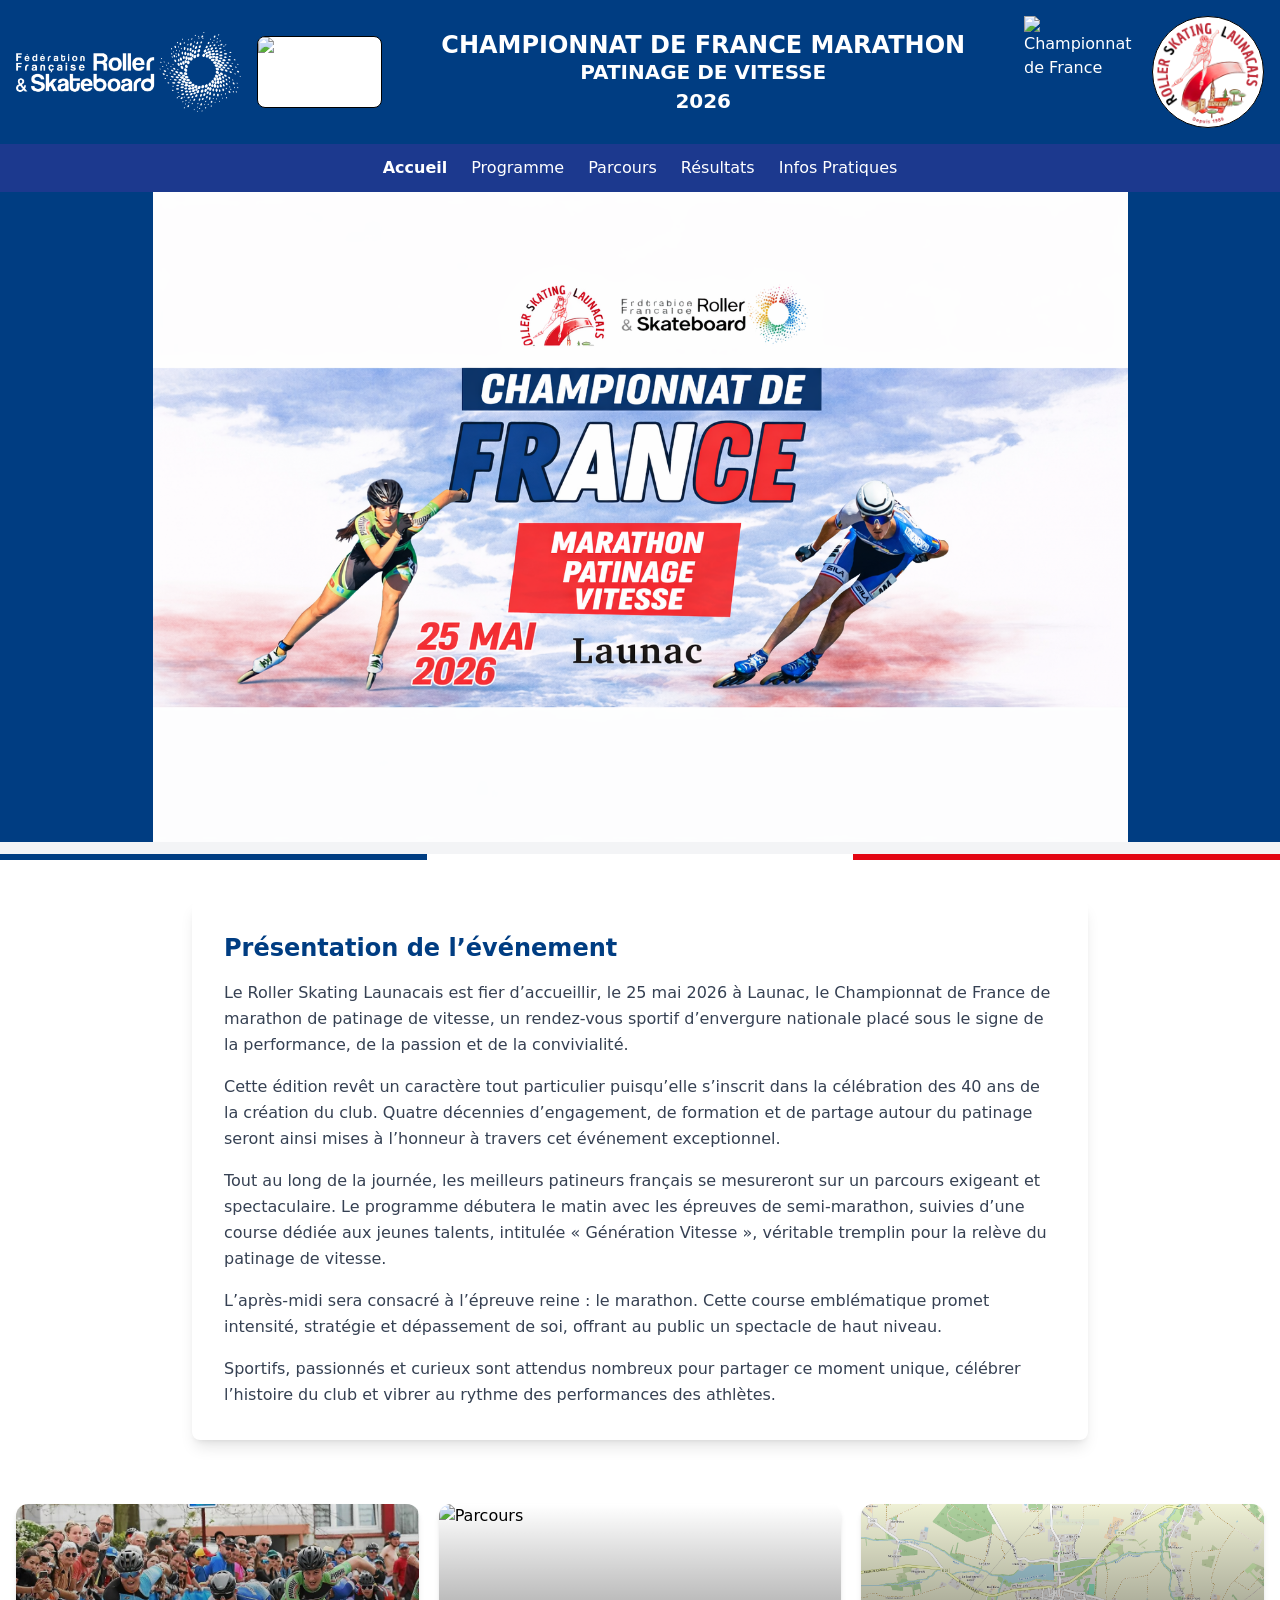
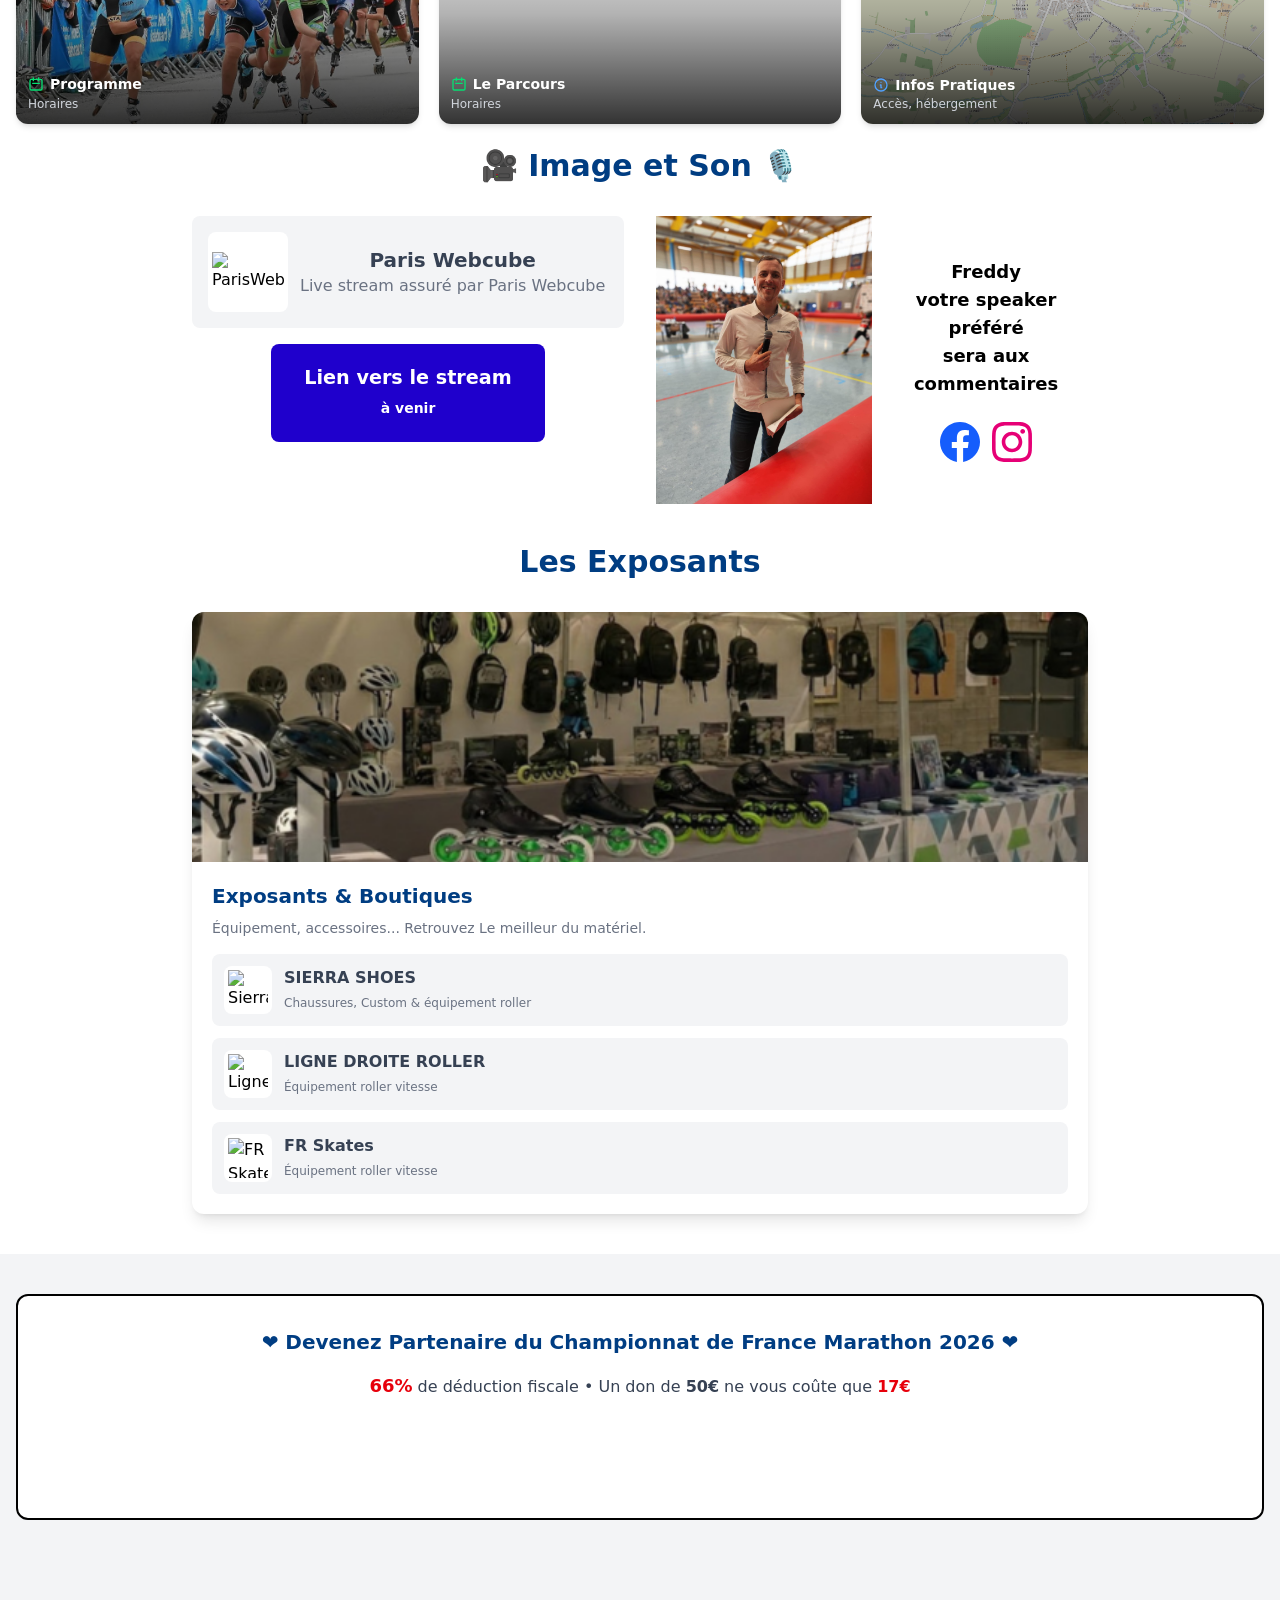
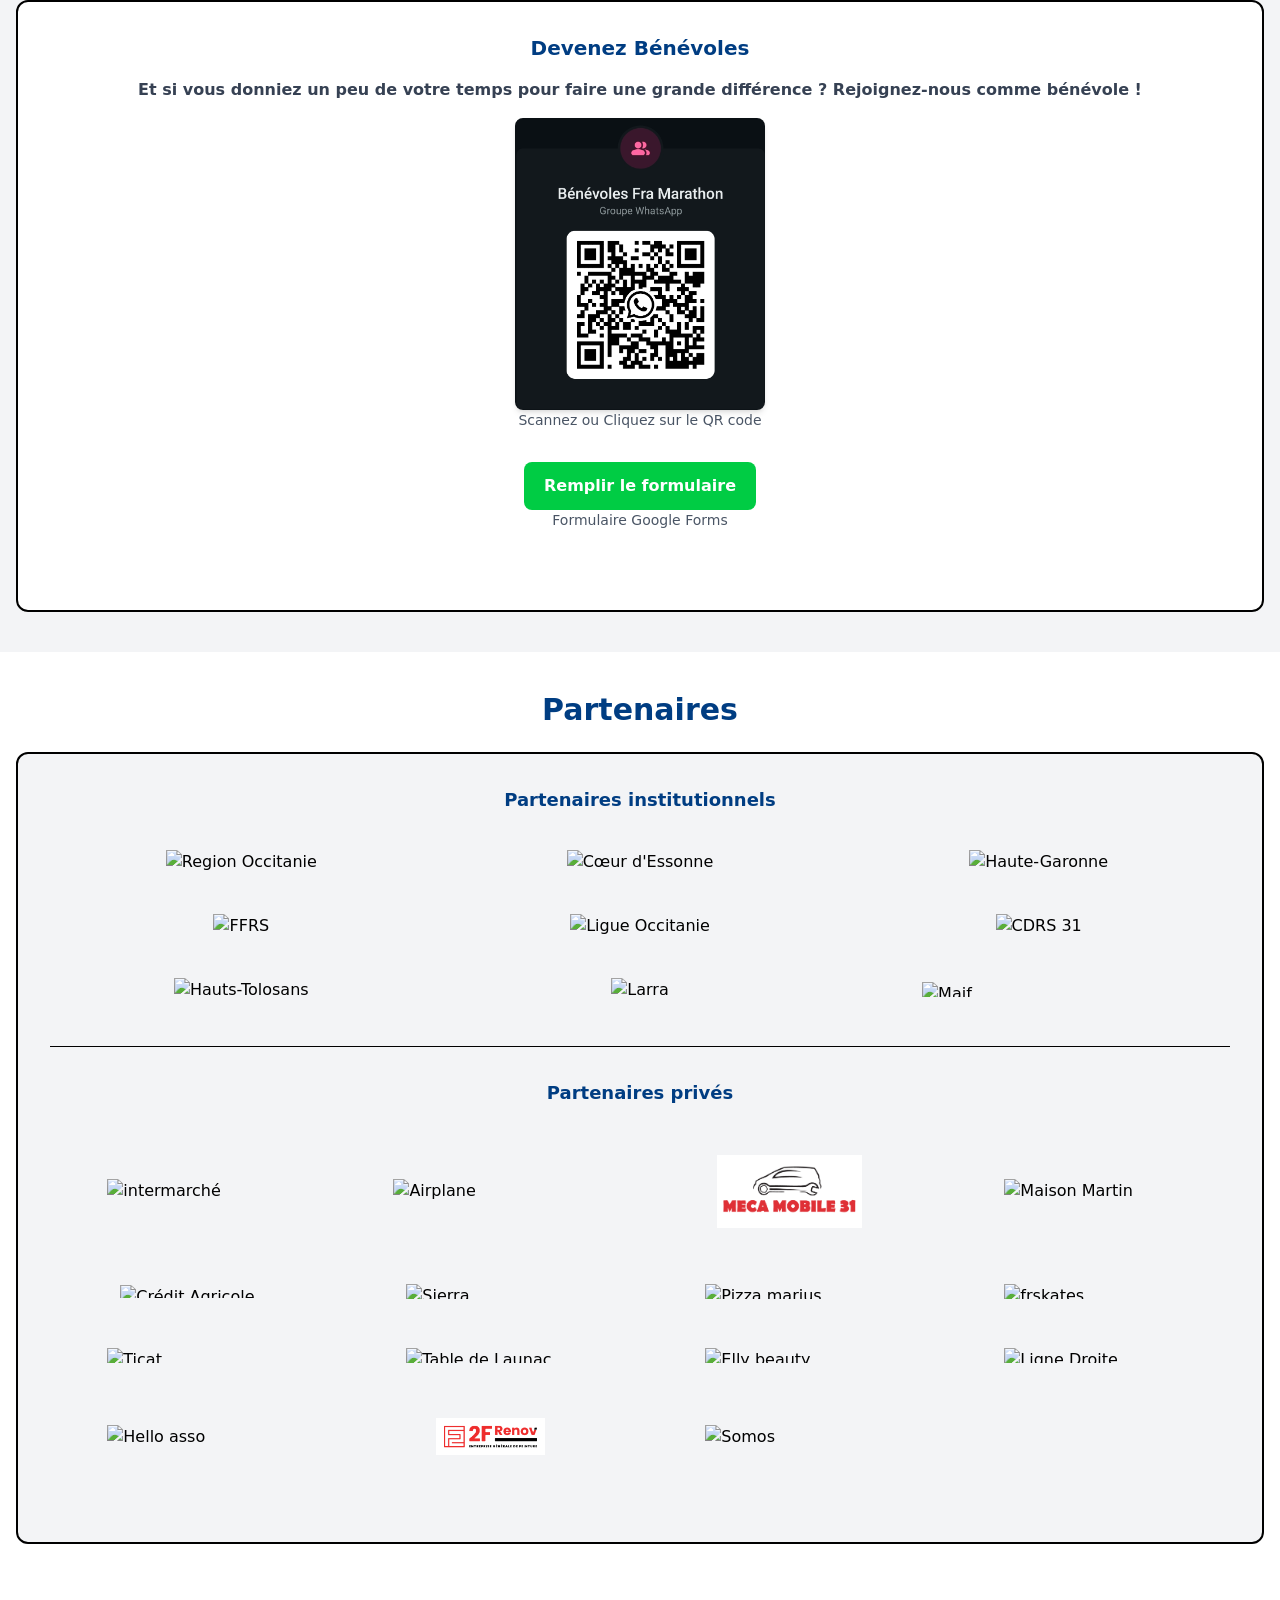
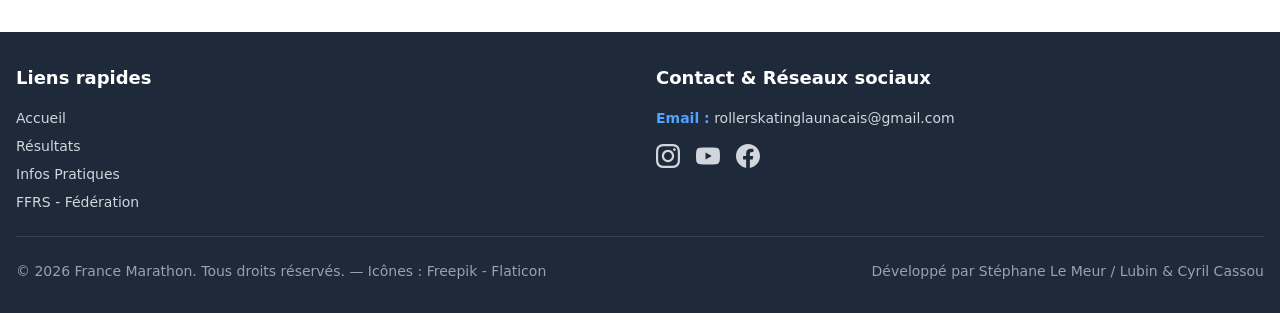
==== commit 4af85d66: "Add logo" ====
--- a/index.html
+++ b/index.html
@@ -501,26 +501,27 @@
                         <!-- PARTENAIRES PRIVES-->
                     <h3 class="text-base sm:text-lg font-bold text-ffrs-blue mb-6 text-center">Partenaires privés</h3>
                     <div class="grid grid-cols-2 sm:grid-cols-3 lg:grid-cols-4 gap-4 sm:gap-6 mb-8">
-                        <a href="https://somos-moto.fr/" target="_blank" rel="noopener" class="flex items-center justify-center h-23 sm:h-32 rounded-lg p-3" >
-                            <img src="images/logos/somos logo.png" alt="Somos" class="object-contain" style="max-height: 65%; width: 65%;">
-                        </a>
-                        <a href="https://pizza-marius.fr/" target="_blank" rel="noopener" class="flex items-center justify-center h-28 sm:h-32 rounded-lg p-3">
-                            <img src="images/logos/Pizza marius logo.png" alt="Pizza marius" class="object-contain" style="max-height: 65%; width: 65%;">
+
+						<a href="https://www.intermarche.com/magasins/05268/saint-paul-sur-save-31530/infos-pratiques?srsltid=AfmBOop0rZ2sDCl9Q6wcsTsprSGQBCfr3NxQlyemO3qs9QxyC-rQUlH9" target="_blank" rel="noopener" class="flex items-center justify-center h-28 sm:h-32 rounded-lg p-3">
+                            <img src="images/logos/logo intermarché.png" alt="intermarché" class="object-contain" style="max-height: 65%; width: 65%;">
+                        </a>
+                        <a href="https://airplane.aero/en/" target="_blank" rel="noopener" class="flex items-center justify-center h-28 sm:h-32 rounded-lg p-3">
+                            <img src="images/logos/airplane.png" alt="Airplane" class=" object-contain" style="max-height: 75%; width: 75%;">
+                        </a>
+						<a href="https://www.facebook.com/mecamobile31/#" target="_blank" rel="noopener" class="flex items-center justify-center h-28 sm:h-32 rounded-lg p-3">
+                            <img src="images/logos/mecamobile.PNG" alt="Meca Mobile 31" class="object-contain" style="max-height: 75%; width: 75%;">
                         </a>
                         <a href="https://mairie-launac.fr" target="_blank" rel="noopener" class="flex items-center justify-center h-28 sm:h-32 rounded-lg p-3">
                             <img src="images/logos/Logo Martin.png" alt="Maison Martin" class="object-contain" style="max-height: 65%; width: 65%;">
                         </a>
                         <a href="https://www.credit-agricole.fr/" target="_blank" rel="noopener" class="flex items-center justify-center h-28 sm:h-32 rounded-lg p-3">
-                            <img src="images/logos/Logo CA.png" alt="Crédit Agricole" class=" object-contain" style="max-height: 65%; width: 65%;">
+                            <img src="images/logos/Logo CA.png" alt="Crédit Agricole" class=" object-contain" style="max-height: 55%; width: 55%;">
                         </a>
                         <a href="https://www.sierra-shoes.com/" target="_blank" rel="noopener" class="flex items-center justify-center h-28 sm:h-32 rounded-lg p-3">
                             <img src="images/logos/sierra.png" alt="Sierra" class=" object-contain" style="max-height: 65%; width: 65%;">
                         </a>
-                        <a href="https://airplane.aero/en/" target="_blank" rel="noopener" class="flex items-center justify-center h-28 sm:h-32 rounded-lg p-3">
-                            <img src="images/logos/airplane.png" alt="Airplane" class=" object-contain" style="max-height: 65%; width: 65%;">
-                        </a>
-                        <a href="https://www.intermarche.com/magasins/05268/saint-paul-sur-save-31530/infos-pratiques?srsltid=AfmBOop0rZ2sDCl9Q6wcsTsprSGQBCfr3NxQlyemO3qs9QxyC-rQUlH9" target="_blank" rel="noopener" class="flex items-center justify-center h-28 sm:h-32 rounded-lg p-3">
-                            <img src="images/logos/logo intermarché.png" alt="intermarché" class="object-contain" style="max-height: 65%; width: 65%;">
+						<a href="https://pizza-marius.fr/" target="_blank" rel="noopener" class="flex items-center justify-center h-28 sm:h-32 rounded-lg p-3">
+                            <img src="images/logos/Pizza marius logo.png" alt="Pizza marius" class="object-contain" style="max-height: 65%; width: 65%;">
                         </a>
                         <a href="https://frskates.com/fr/?srsltid=AfmBOopoQYGSLTOGLn1m74vjlsjncIfTgiTB6WXfsnGLrjjXZdJGQeKd" target="_blank" rel="noopener" class="flex items-center justify-center h-28 sm:h-32 rounded-lg p-3">
                             <img src="images/logos/frskates.png" alt="frskates" class="object-contain" style="max-height: 65%; width: 65%;">
@@ -539,7 +540,13 @@
                         </a>     
                         <a href="https://www.helloasso.com/" target="_blank" rel="noopener" class="flex items-center justify-center h-28 sm:h-32 rounded-lg p-3">
                             <img src="images/logos/Logo hello asso.png" alt="Hello asso" class="object-contain" style="max-height: 65%; width: 65%;">
-                        </a>                
+                        </a>
+						<a href="https://2frenov.com/" target="_blank" rel="noopener" class="flex items-center justify-center h-28 sm:h-32 rounded-lg p-3">
+                            <img src="images/logos/2frennov.PNG" alt="2FRennov" class="object-contain" style="max-height: 65%; width: 65%;">
+                        </a>
+						<a href="https://somos-moto.fr/" target="_blank" rel="noopener" class="flex items-center justify-center h-23 sm:h-32 rounded-lg p-3" >
+                            <img src="images/logos/somos logo.png" alt="Somos" class="object-contain" style="max-height: 65%; width: 65%;">
+                        </a>
                     </div>
             </div>
         </section>
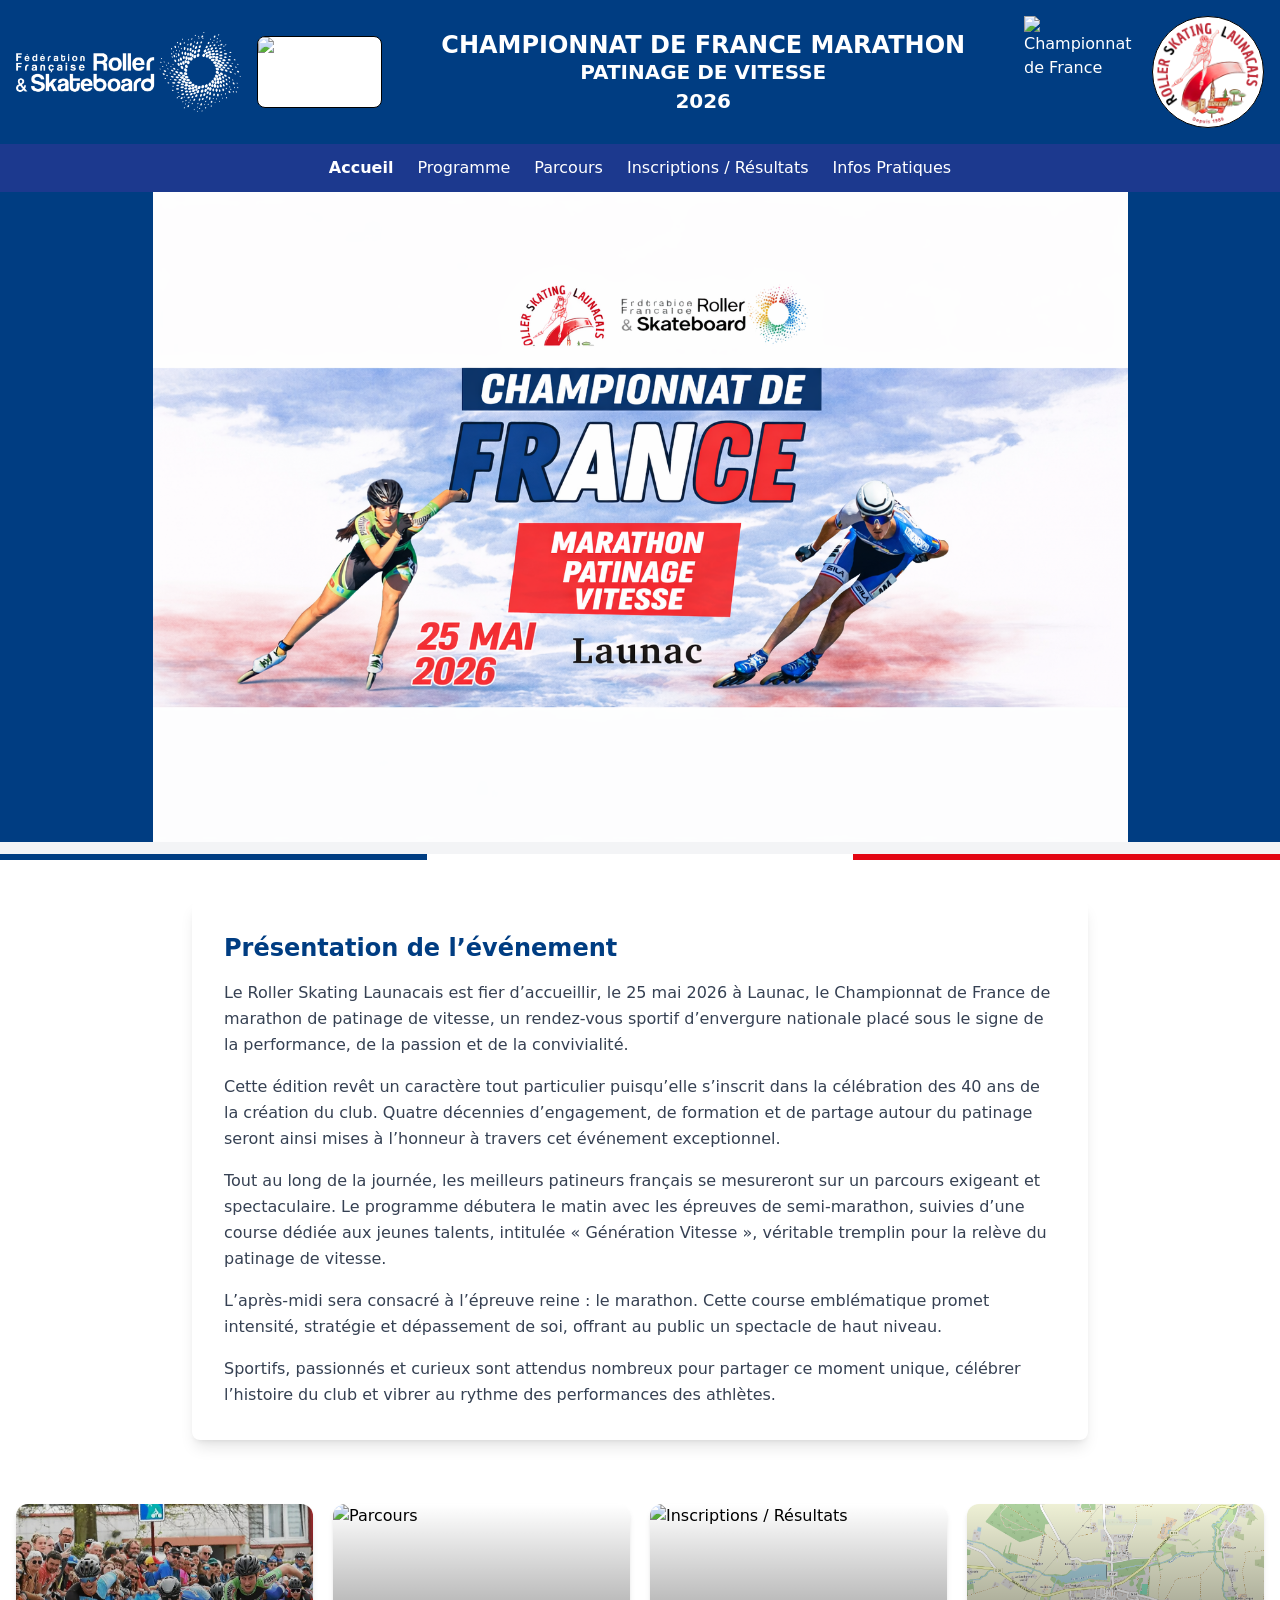
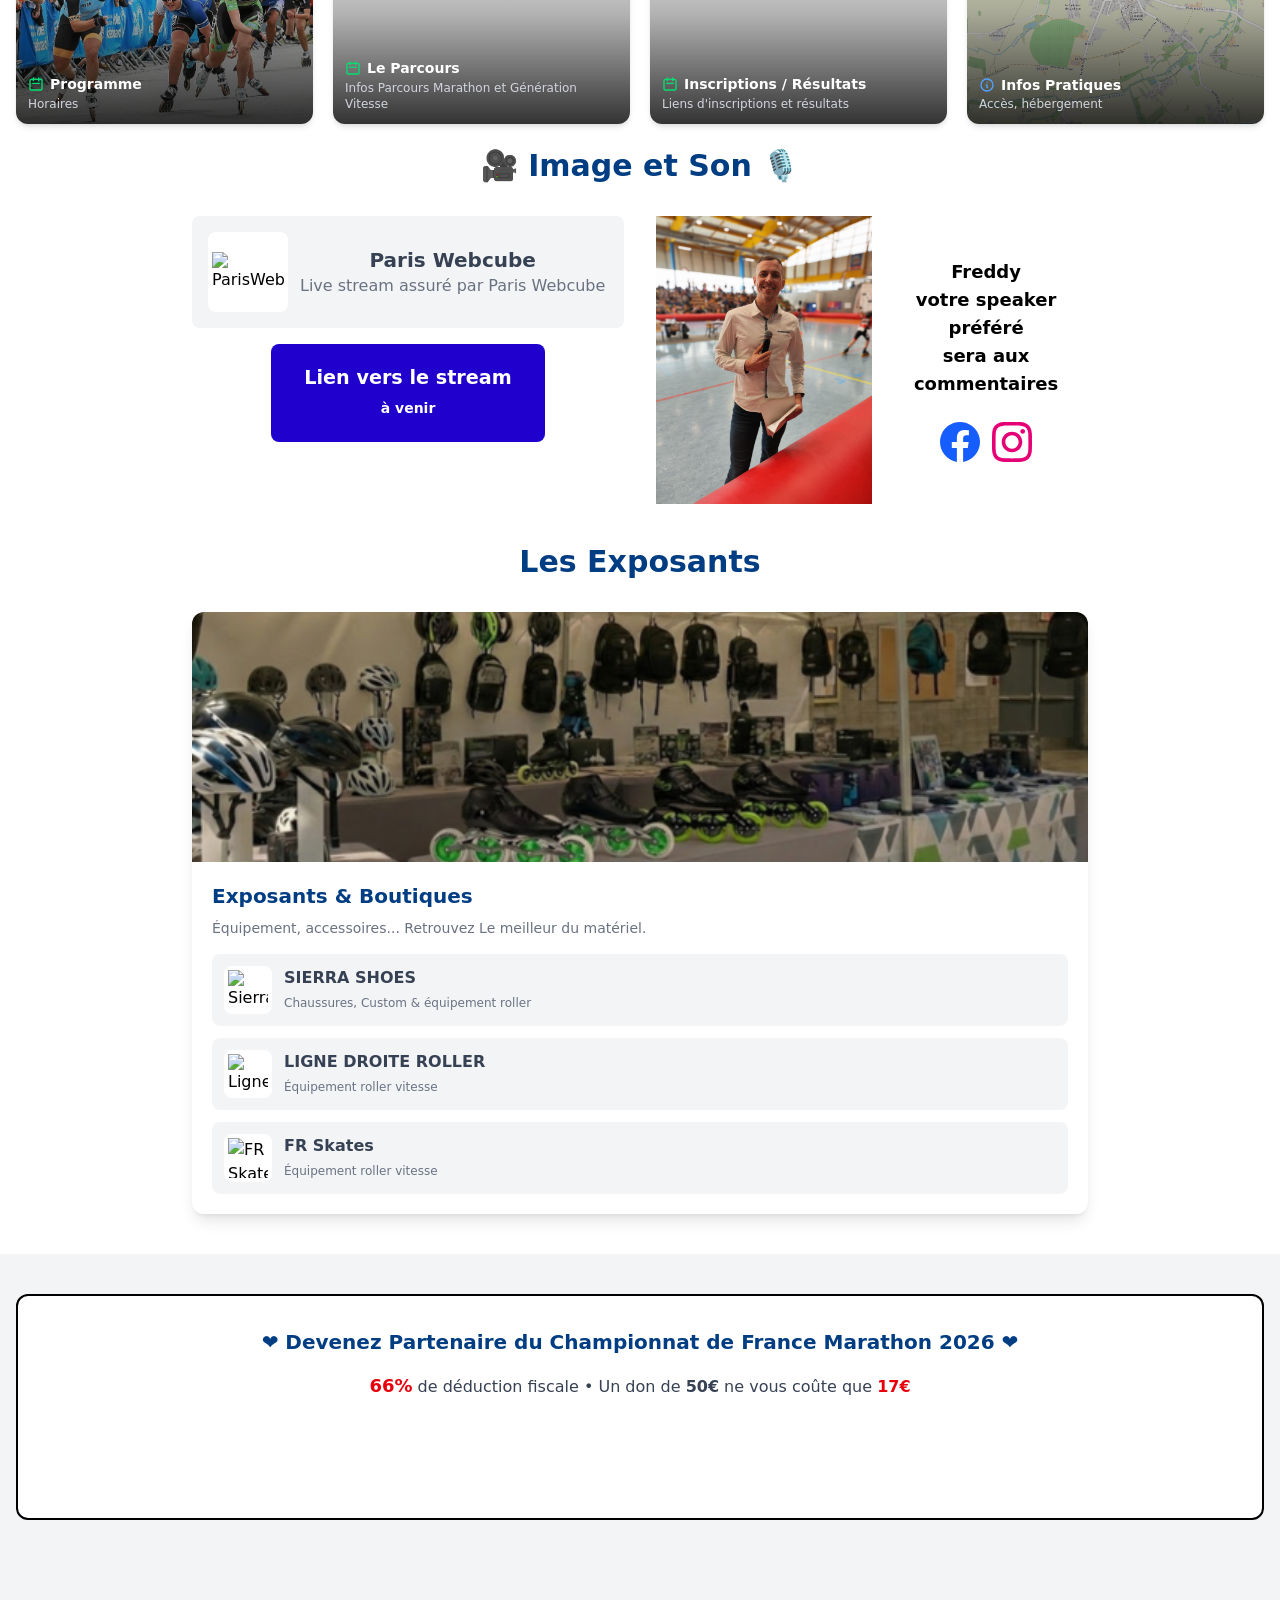
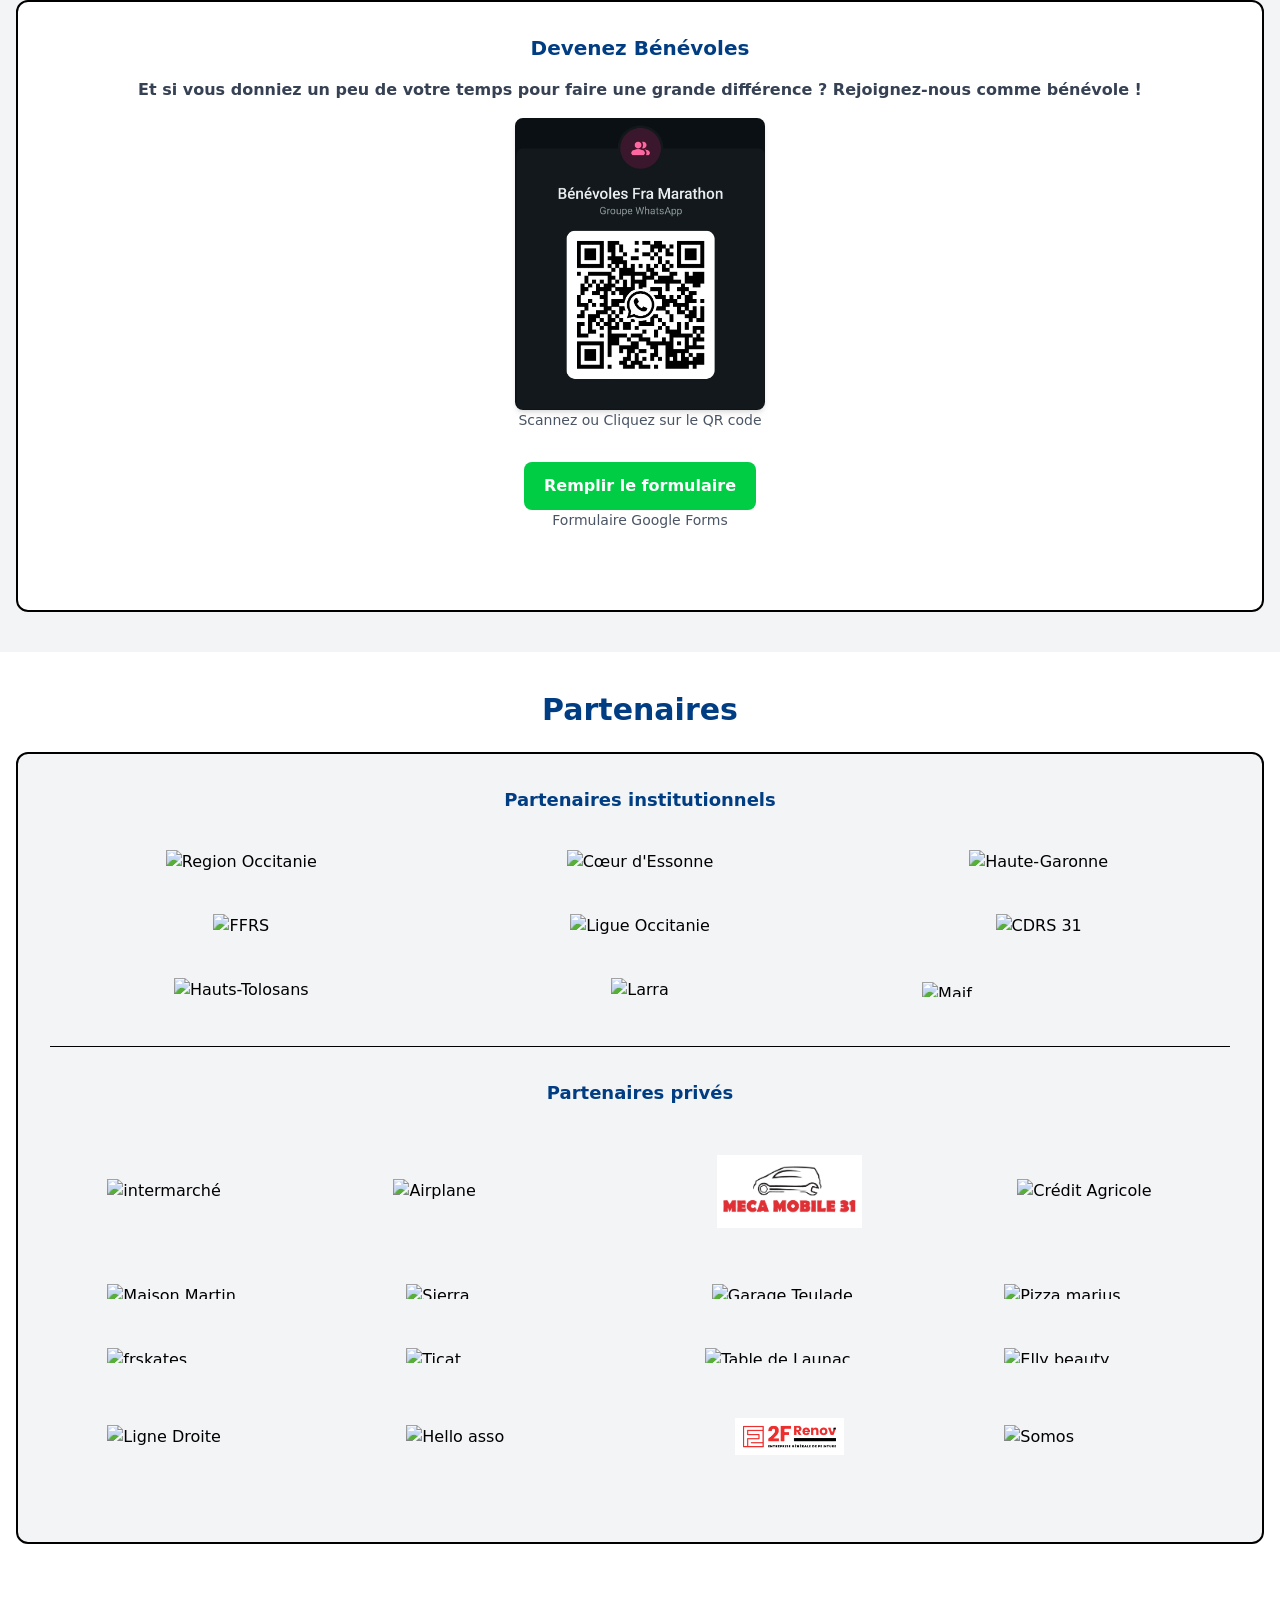
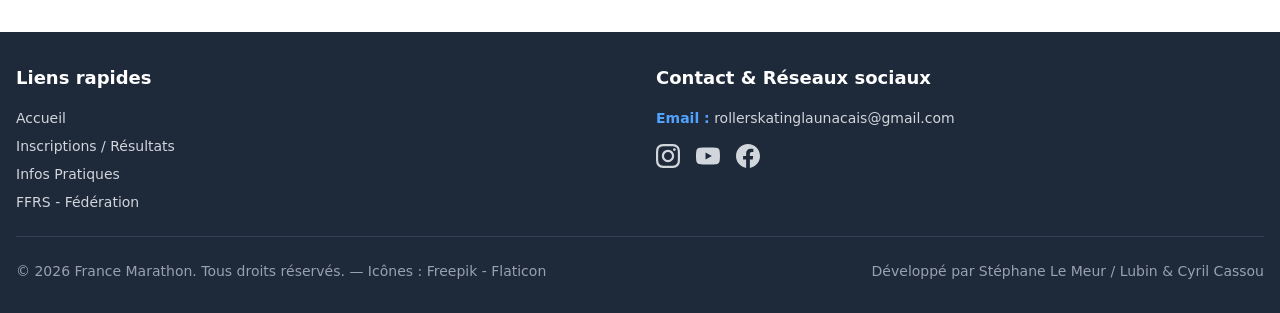
==== commit 9f23486d: "Add cards résultats" ====
--- a/index.html
+++ b/index.html
@@ -12,9 +12,7 @@
 </head>
 <body class="min-h-screen bg-white">
 
-    <!-- ======================= -->
-    <!-- HEADER : Logos + Titre  -->
-    <!-- ======================= -->
+  
    <!-- ======================= -->
     <!-- HEADER : Logos + Titre  -->
     <!-- ======================= -->
@@ -112,7 +110,7 @@
                     Parcours
                 </a>
                 <a href="resultats.html" class="text-white hover:text-orange-300 transition font-medium">
-                    Résultats
+                    Inscriptions / Résultats
                 </a>
                 <a href="infos-pratiques.html" class="text-white hover:text-orange-300 transition font-medium">
                     Infos Pratiques
@@ -153,7 +151,7 @@
                     Parcours
                 </a>
                 <a href="resultats.html" class="block py-2 px-4 rounded hover:bg-blue-800 transition">
-                    Résultats
+                    Inscriptions / Résultats
                 </a>
                 <a href="infos-pratiques.html" class="block py-2 px-4 rounded hover:bg-blue-800 transition">
                     Infos Pratiques
@@ -229,7 +227,7 @@
         <!-- 4 CARDS -->
         <section class="bg-white py-6">
             <div class="container mx-auto px-4">
-                <div class="grid grid-cols-2 lg:grid-cols-3 gap-3 sm:gap-4 lg:gap-5">
+                <div class="grid grid-cols-2 lg:grid-cols-4 gap-3 sm:gap-4 lg:gap-5">
                   
 
                     <a href="programme.html" class="group block">
@@ -258,10 +256,24 @@
                                     </svg>
                                     <span class="text-xs sm:text-sm font-bold">Le Parcours</span>
                                 </div>
-                                <p class="text-[10px] sm:text-xs text-gray-300 mt-0.5 hidden sm:block">Horaires</p>
+                                <p class="text-[10px] sm:text-xs text-gray-300 mt-0.5 hidden sm:block">Infos Parcours Marathon et Génération Vitesse</p>
                             </div>
                         </div>
                     </a>
+					<a href="resultats.html" class="group block">
+                        <div class="relative h-[140px] sm:h-[180px] lg:h-[220px] rounded-xl overflow-hidden shadow-md">
+                            <img src="images/podium.jpg" alt="Inscriptions / Résultats" class="w-full h-full object-cover group-hover:scale-105 transition-transform duration-300">
+                            <div class="absolute inset-0 bg-gradient-to-t from-black/80 via-black/30 to-transparent"></div>
+                            <div class="absolute bottom-0 left-0 right-0 p-3 text-white">
+                                <div class="flex items-center gap-1.5">
+                                    <svg class="w-4 h-4 text-green-400" fill="none" stroke="currentColor" viewBox="0 0 24 24">
+                                        <path stroke-linecap="round" stroke-linejoin="round" stroke-width="2" d="M8 7V3m8 4V3m-9 8h10M5 21h14a2 2 0 002-2V7a2 2 0 00-2-2H5a2 2 0 00-2 2v12a2 2 0 002 2z"/>
+                                    </svg>
+                                    <span class="text-xs sm:text-sm font-bold">Inscriptions / Résultats</span>
+                                </div>
+                                <p class="text-[10px] sm:text-xs text-gray-300 mt-0.5 hidden sm:block">Liens d'inscriptions et résultats</p>
+                            </div>
+                        </div>
                     <a href="infos-pratiques.html" class="group block">
                         <div class="relative h-[140px] sm:h-[180px] lg:h-[220px] rounded-xl overflow-hidden shadow-md">
                             <img src="images/infos-pratiques.PNG" alt="Infos Pratiques" class="w-full h-full object-cover group-hover:scale-105 transition-transform duration-300">
@@ -511,14 +523,17 @@
 						<a href="https://www.facebook.com/mecamobile31/#" target="_blank" rel="noopener" class="flex items-center justify-center h-28 sm:h-32 rounded-lg p-3">
                             <img src="images/logos/mecamobile.PNG" alt="Meca Mobile 31" class="object-contain" style="max-height: 75%; width: 75%;">
                         </a>
+						<a href="https://www.credit-agricole.fr/" target="_blank" rel="noopener" class="flex items-center justify-center h-28 sm:h-32 rounded-lg p-3">
+                            <img src="images/logos/Logo CA.png" alt="Crédit Agricole" class=" object-contain" style="max-height: 55%; width: 55%;">
+                        </a>
                         <a href="https://mairie-launac.fr" target="_blank" rel="noopener" class="flex items-center justify-center h-28 sm:h-32 rounded-lg p-3">
                             <img src="images/logos/Logo Martin.png" alt="Maison Martin" class="object-contain" style="max-height: 65%; width: 65%;">
                         </a>
-                        <a href="https://www.credit-agricole.fr/" target="_blank" rel="noopener" class="flex items-center justify-center h-28 sm:h-32 rounded-lg p-3">
-                            <img src="images/logos/Logo CA.png" alt="Crédit Agricole" class=" object-contain" style="max-height: 55%; width: 55%;">
-                        </a>
                         <a href="https://www.sierra-shoes.com/" target="_blank" rel="noopener" class="flex items-center justify-center h-28 sm:h-32 rounded-lg p-3">
                             <img src="images/logos/sierra.png" alt="Sierra" class=" object-contain" style="max-height: 65%; width: 65%;">
+                        </a>
+						<a href="https://www.garage-teulade.com/" target="_blank" rel="noopener" class="flex items-center justify-center h-28 sm:h-32 rounded-lg p-3">
+                            <img src="images/logos/teulade.jpg" alt="Garage Teulade" class=" object-contain" style="max-height: 60%; width: 60%;">
                         </a>
 						<a href="https://pizza-marius.fr/" target="_blank" rel="noopener" class="flex items-center justify-center h-28 sm:h-32 rounded-lg p-3">
                             <img src="images/logos/Pizza marius logo.png" alt="Pizza marius" class="object-contain" style="max-height: 65%; width: 65%;">
@@ -565,7 +580,7 @@
                     <h3 class="text-base md:text-lg font-semibold mb-3 md:mb-4">Liens rapides</h3>
                     <ul class="space-y-2 text-sm">
                         <li><a href="index.html" class="text-gray-300 hover:text-blue-400 transition-colors">Accueil</a></li>
-                        <li><a href="resultats.html" class="text-gray-300 hover:text-blue-400 transition-colors">Résultats</a></li>
+                        <li><a href="resultats.html" class="text-gray-300 hover:text-blue-400 transition-colors">Inscriptions / Résultats</a></li>
                         <li><a href="infos-pratiques.html" class="text-gray-300 hover:text-blue-400 transition-colors">Infos Pratiques</a></li>
                         <li><a href="https://ffroller-skateboard.fr" target="_blank" rel="noopener" class="text-gray-300 hover:text-blue-400 transition-colors">FFRS - Fédération</a></li>
                     </ul>
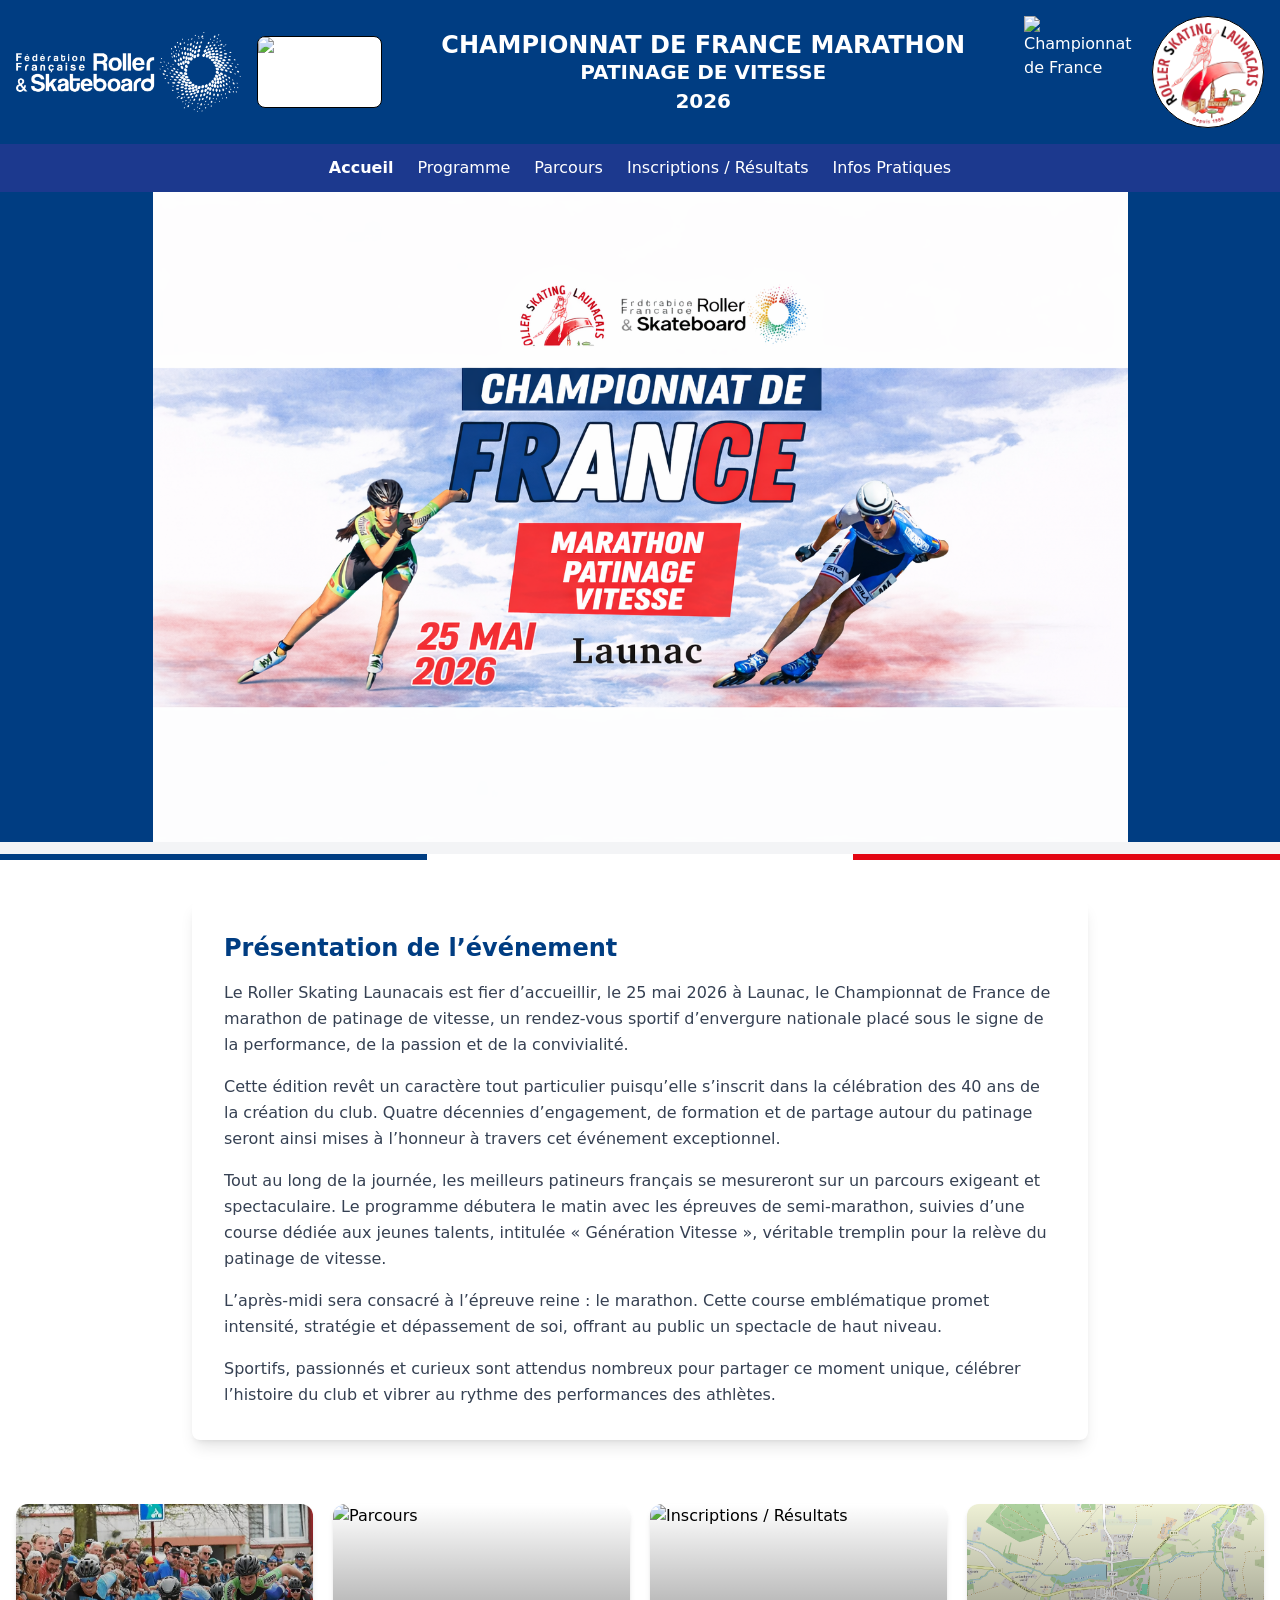
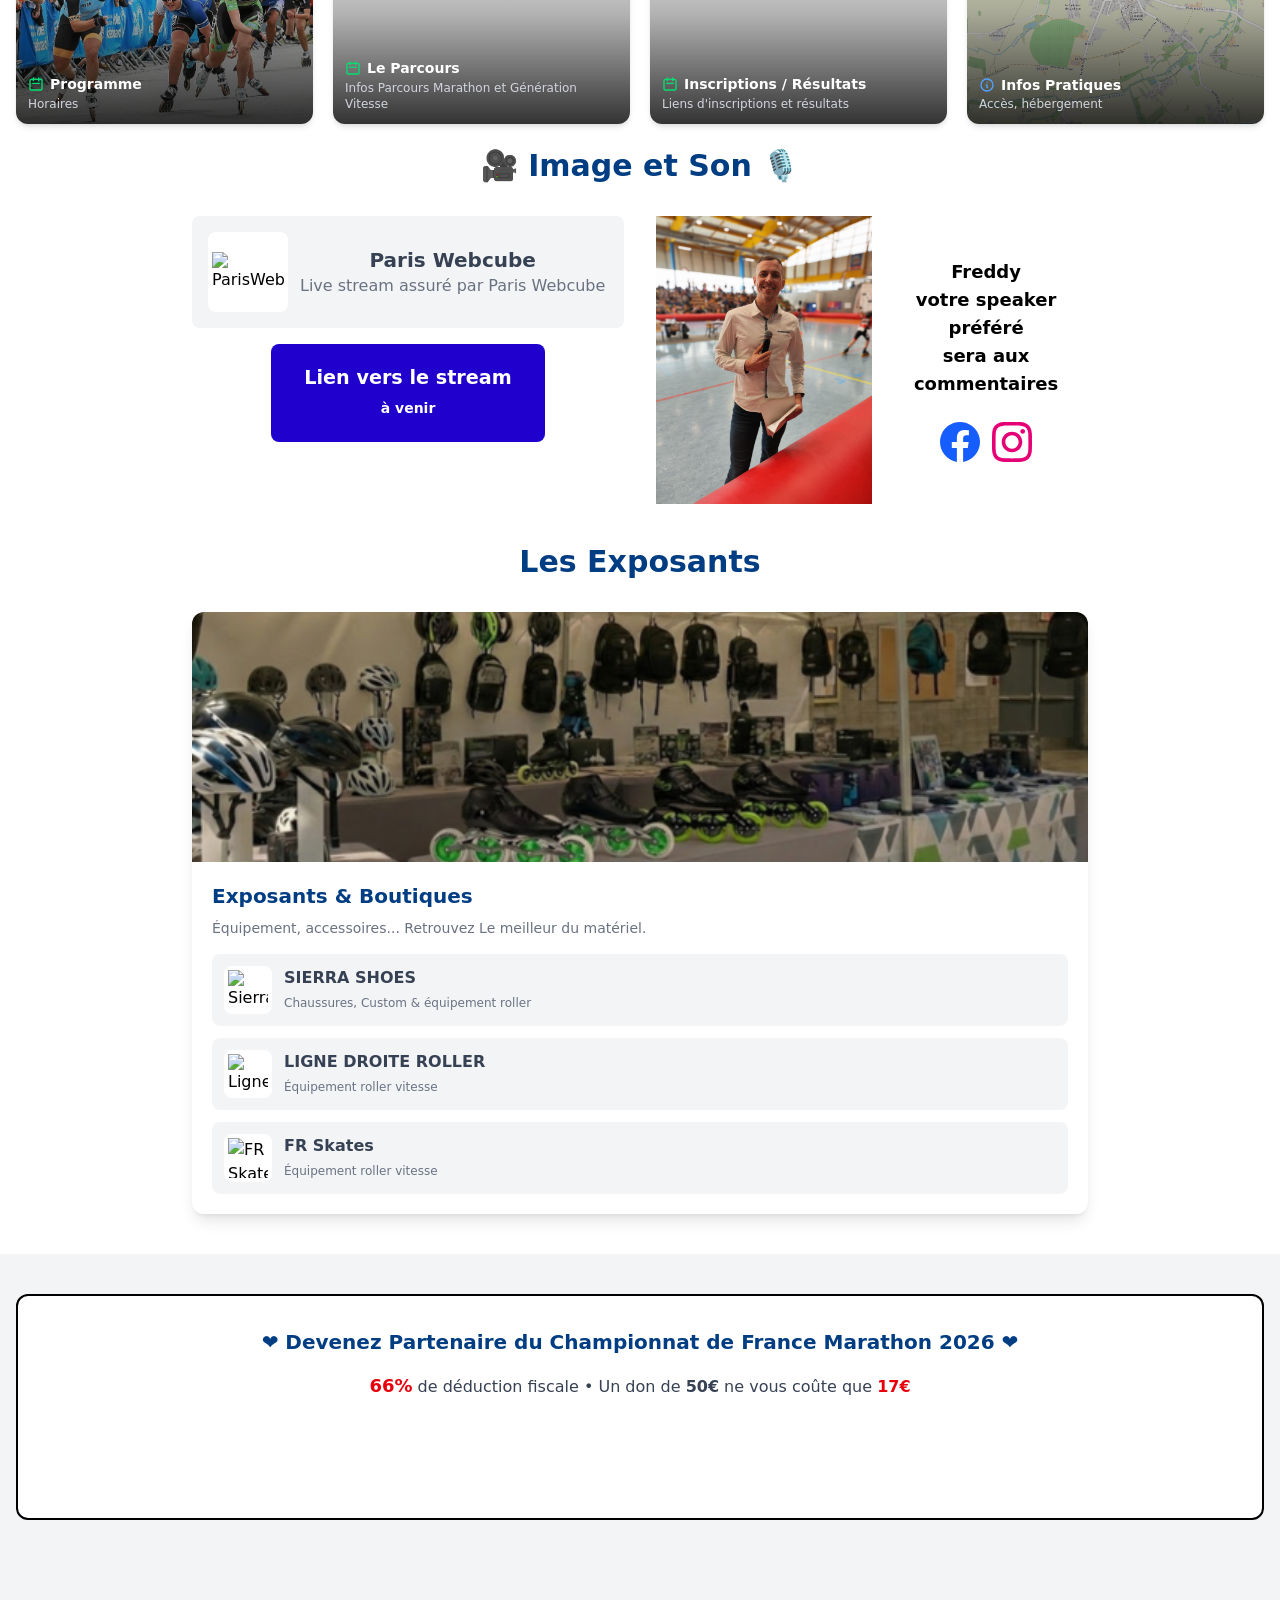
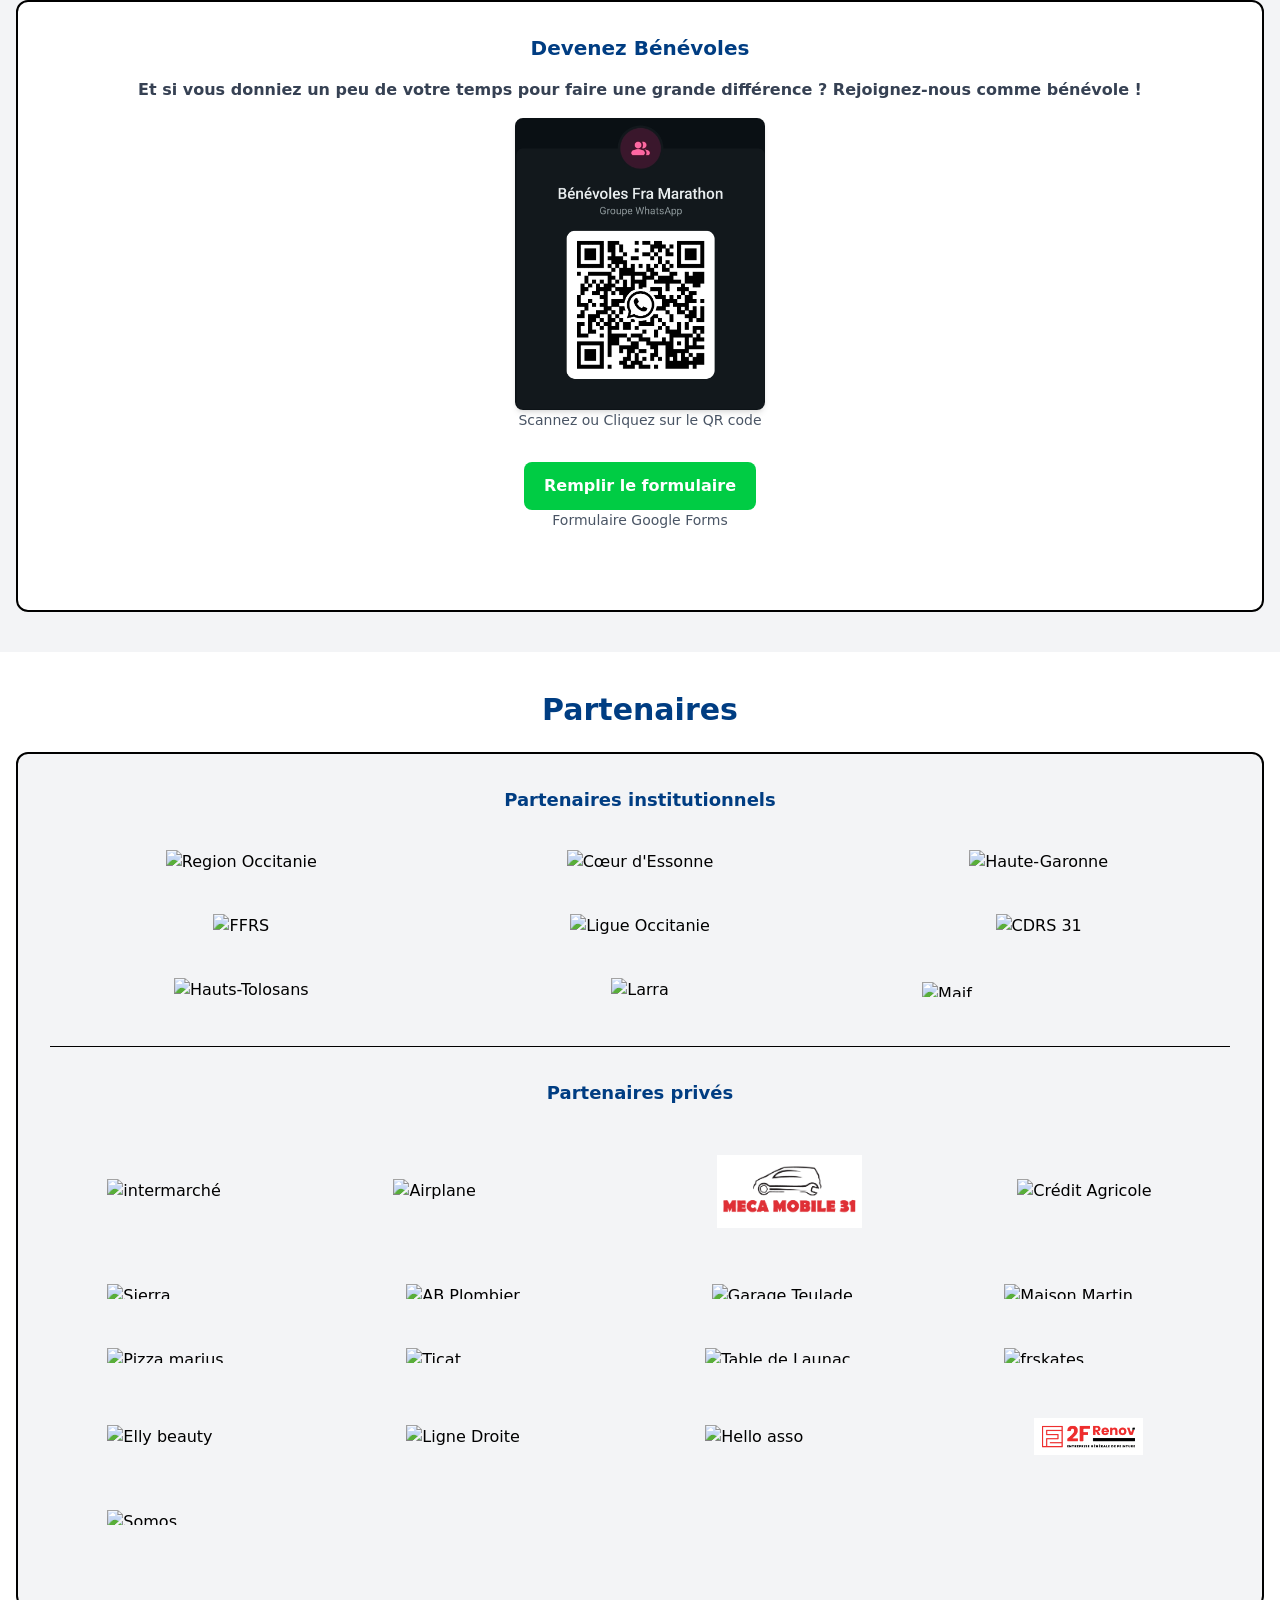
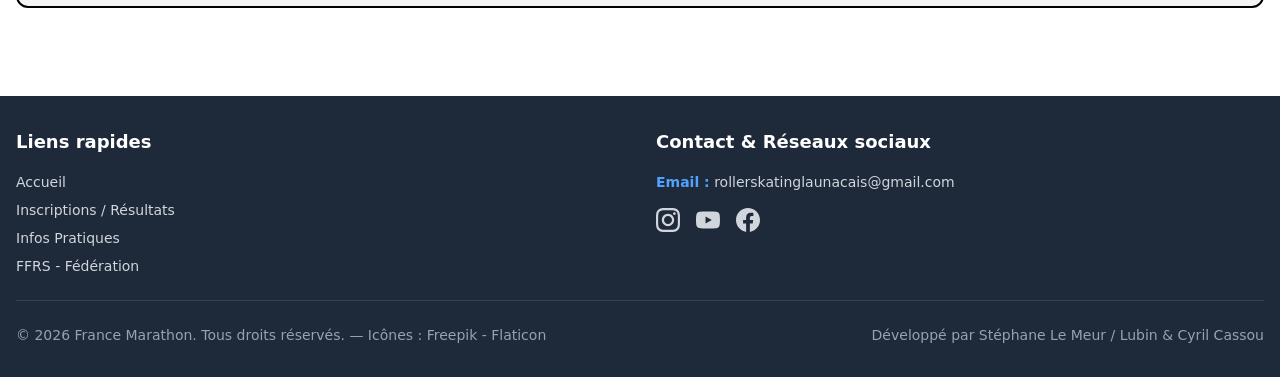
==== commit b0ffd227: "add et move Logos" ====
--- a/index.html
+++ b/index.html
@@ -526,27 +526,30 @@
 						<a href="https://www.credit-agricole.fr/" target="_blank" rel="noopener" class="flex items-center justify-center h-28 sm:h-32 rounded-lg p-3">
                             <img src="images/logos/Logo CA.png" alt="Crédit Agricole" class=" object-contain" style="max-height: 55%; width: 55%;">
                         </a>
-                        <a href="https://mairie-launac.fr" target="_blank" rel="noopener" class="flex items-center justify-center h-28 sm:h-32 rounded-lg p-3">
-                            <img src="images/logos/Logo Martin.png" alt="Maison Martin" class="object-contain" style="max-height: 65%; width: 65%;">
-                        </a>
                         <a href="https://www.sierra-shoes.com/" target="_blank" rel="noopener" class="flex items-center justify-center h-28 sm:h-32 rounded-lg p-3">
                             <img src="images/logos/sierra.png" alt="Sierra" class=" object-contain" style="max-height: 65%; width: 65%;">
                         </a>
+						<a href="https://www.mairie-saintcezert.fr/fr/vie-pratique/artisans-et-produceurs-locaux.html" target="_blank" rel="noopener" class="flex items-center justify-center h-28 sm:h-32 rounded-lg p-3">
+                            <img src="images/logos/abplombier.jpeg" alt="AB Plombier" class="object-contain" style="max-height: 65%; width: 65%;">
+                        </a>
 						<a href="https://www.garage-teulade.com/" target="_blank" rel="noopener" class="flex items-center justify-center h-28 sm:h-32 rounded-lg p-3">
                             <img src="images/logos/teulade.jpg" alt="Garage Teulade" class=" object-contain" style="max-height: 60%; width: 60%;">
                         </a>
+						<a href="https://mairie-launac.fr" target="_blank" rel="noopener" class="flex items-center justify-center h-28 sm:h-32 rounded-lg p-3">
+                            <img src="images/logos/Logo Martin.png" alt="Maison Martin" class="object-contain" style="max-height: 65%; width: 65%;">
+                        </a>
 						<a href="https://pizza-marius.fr/" target="_blank" rel="noopener" class="flex items-center justify-center h-28 sm:h-32 rounded-lg p-3">
                             <img src="images/logos/Pizza marius logo.png" alt="Pizza marius" class="object-contain" style="max-height: 65%; width: 65%;">
                         </a>
+						<a href="https://www.ticat.fr/" target="_blank" rel="noopener" class="flex items-center justify-center h-28 sm:h-32 rounded-lg p-3">
+                            <img src="images/logos/ticat.png" alt="Ticat" class="object-contain" style="max-height: 65%; width: 65%;">
+                        </a>
+						<a href="https://latabledelaunac.wordpress.com/" target="_blank" rel="noopener" class="flex items-center justify-center h-28 sm:h-32 rounded-lg p-3">
+                            <img src="images/logos/Logo table de Launac.png" alt="Table de Launac" class="object-contain" style="max-height: 65%; width: 65%;">
+                        </a>
                         <a href="https://frskates.com/fr/?srsltid=AfmBOopoQYGSLTOGLn1m74vjlsjncIfTgiTB6WXfsnGLrjjXZdJGQeKd" target="_blank" rel="noopener" class="flex items-center justify-center h-28 sm:h-32 rounded-lg p-3">
                             <img src="images/logos/frskates.png" alt="frskates" class="object-contain" style="max-height: 65%; width: 65%;">
                         </a>
-                        <a href="https://www.ticat.fr/" target="_blank" rel="noopener" class="flex items-center justify-center h-28 sm:h-32 rounded-lg p-3">
-                            <img src="images/logos/ticat.png" alt="Ticat" class="object-contain" style="max-height: 65%; width: 65%;">
-                        </a>
-                        <a href="https://latabledelaunac.wordpress.com/" target="_blank" rel="noopener" class="flex items-center justify-center h-28 sm:h-32 rounded-lg p-3">
-                            <img src="images/logos/Logo table de Launac.png" alt="Table de Launac" class="object-contain" style="max-height: 65%; width: 65%;">
-                        </a>  
                         <a href="https://www.ellybeauty.fr/" target="_blank" rel="noopener" class="flex items-center justify-center h-28 sm:h-32 rounded-lg p-3">
                             <img src="images/logos/logo elly beauty.png" alt="Elly beauty" class="object-contain" style="max-height: 65%; width: 65%;">
                         </a>   
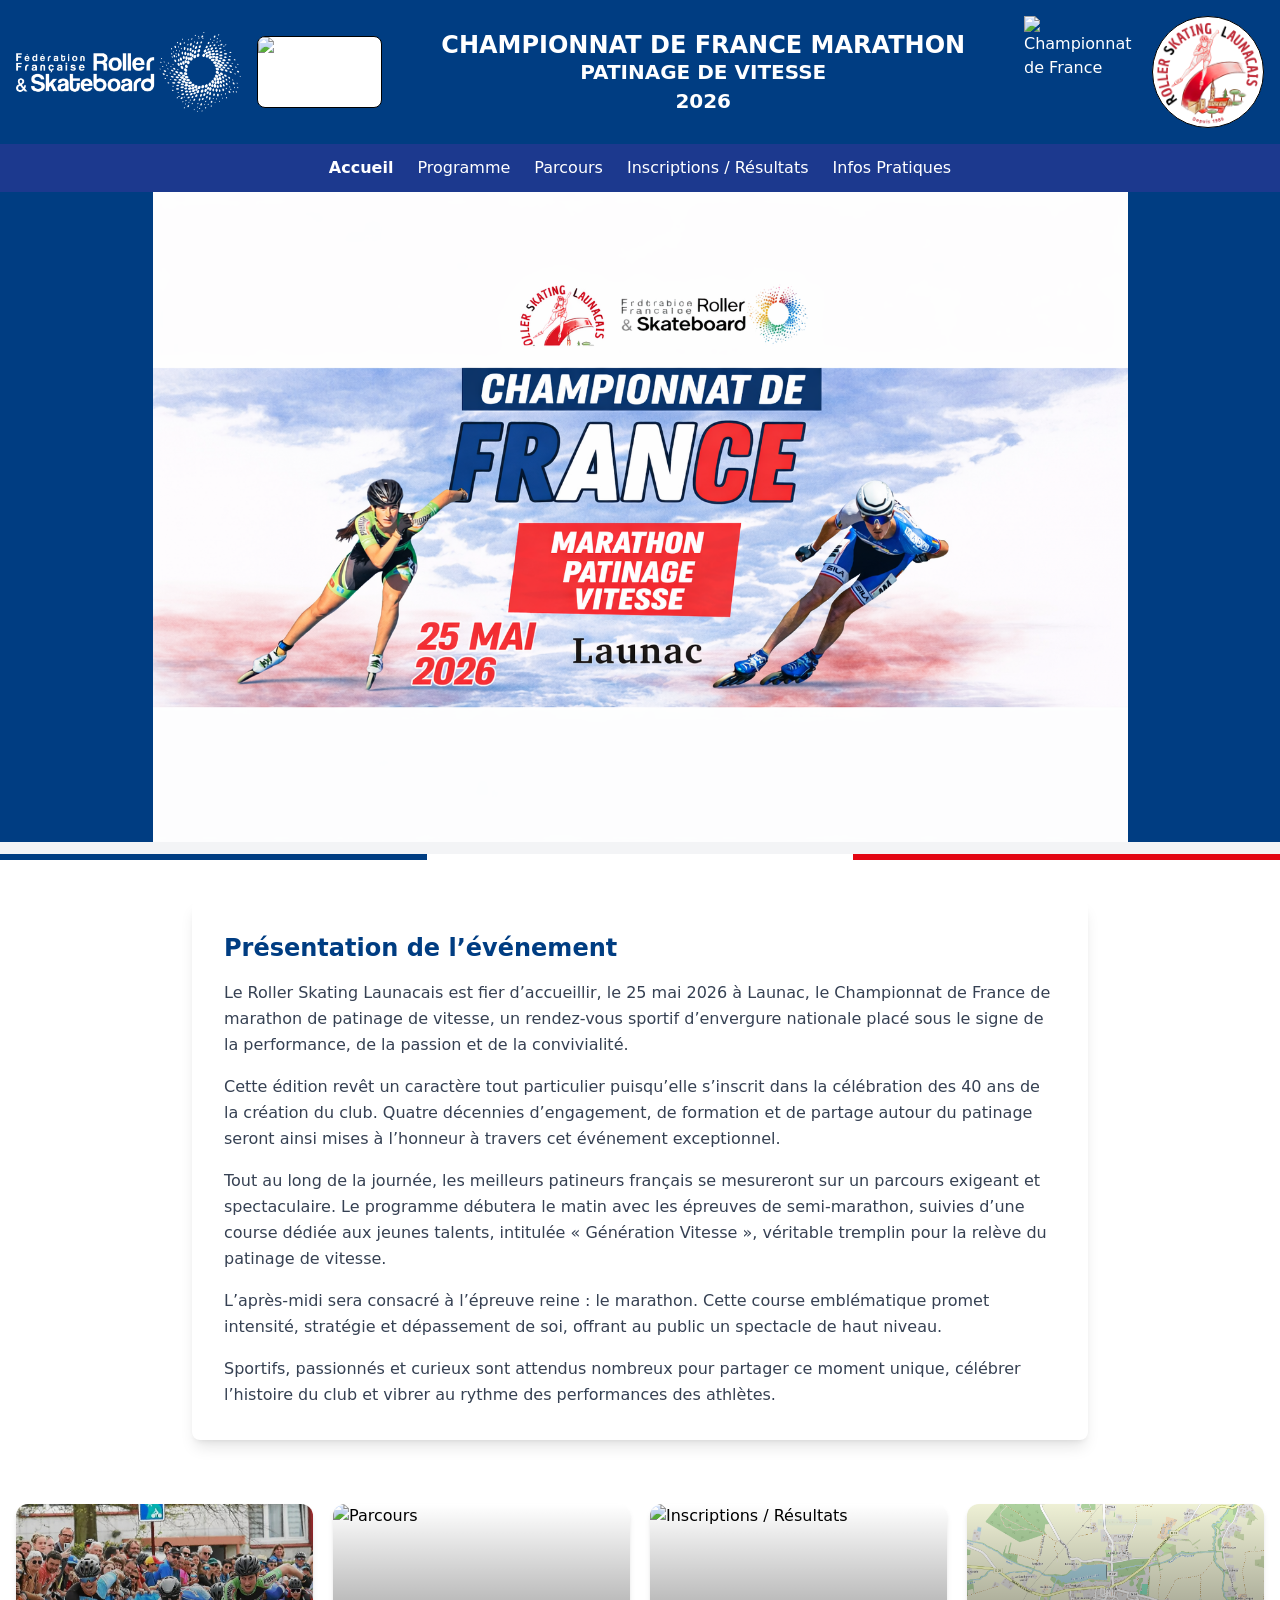
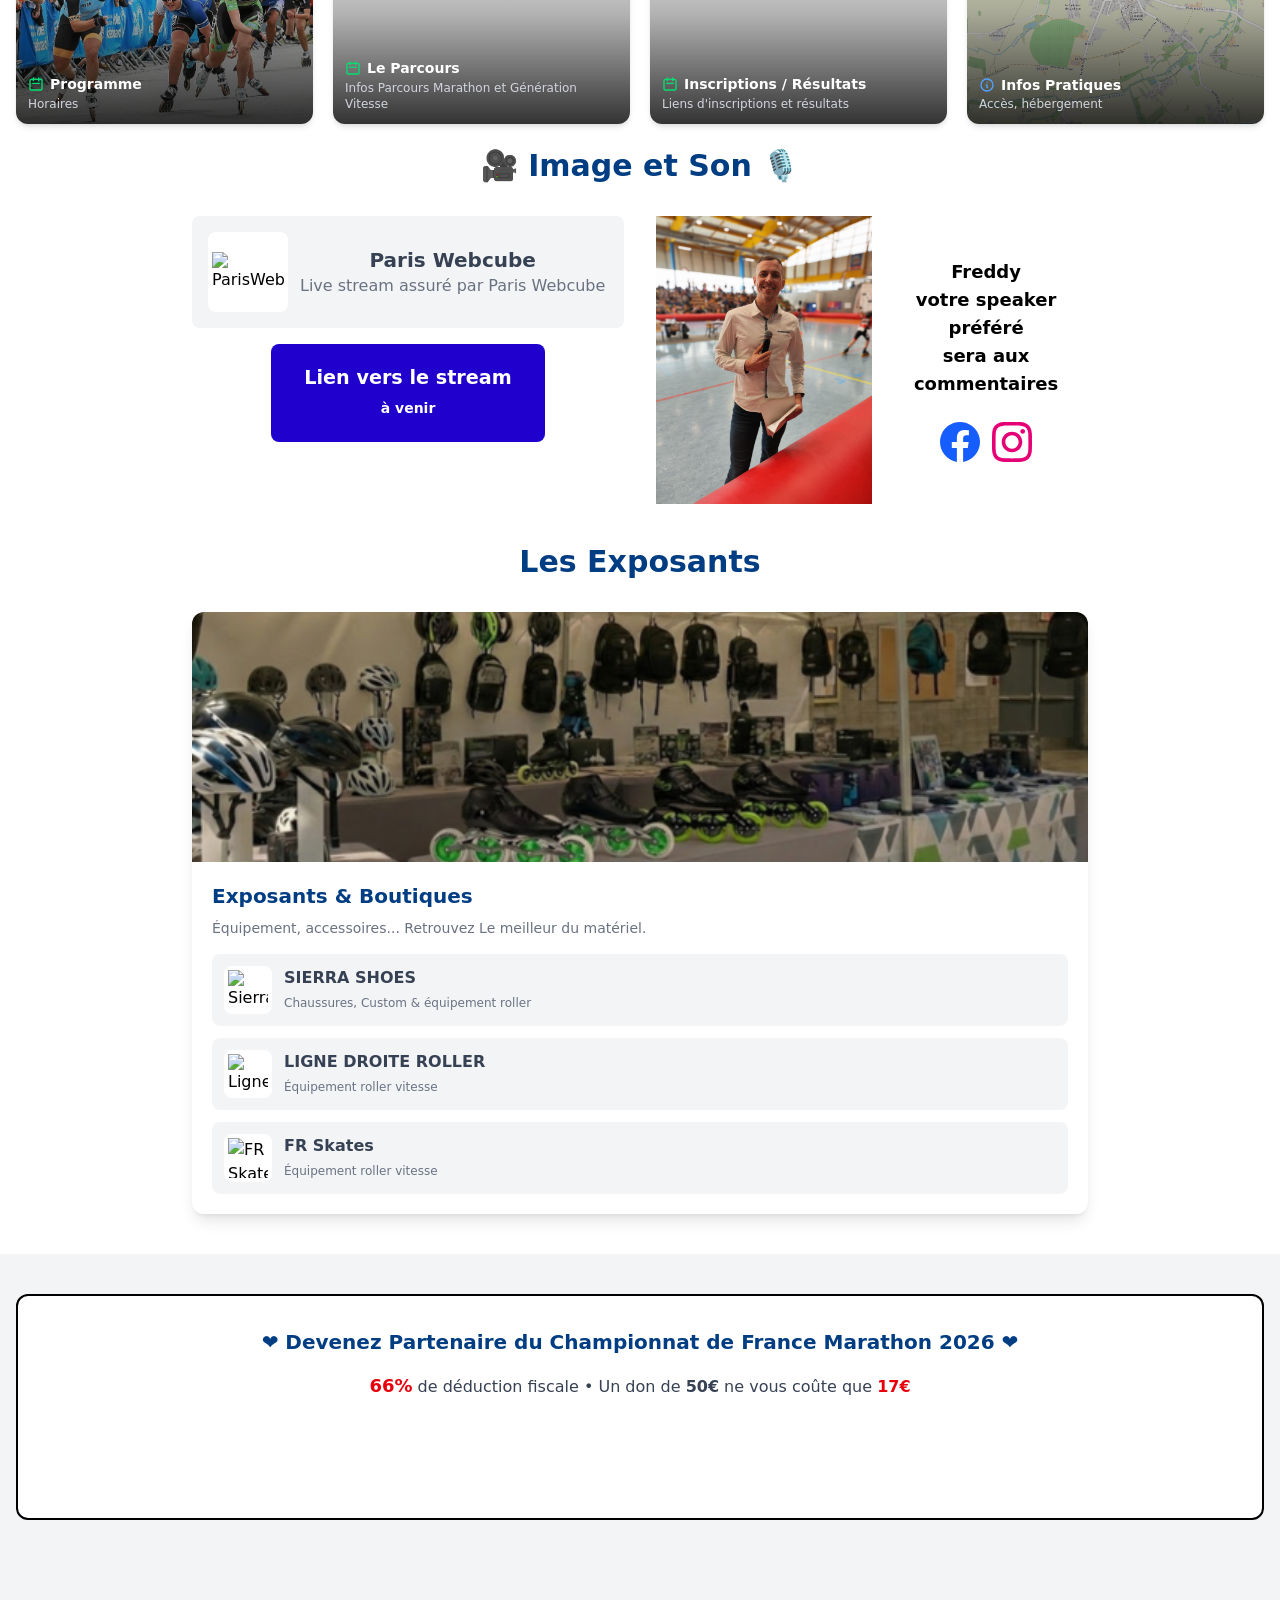
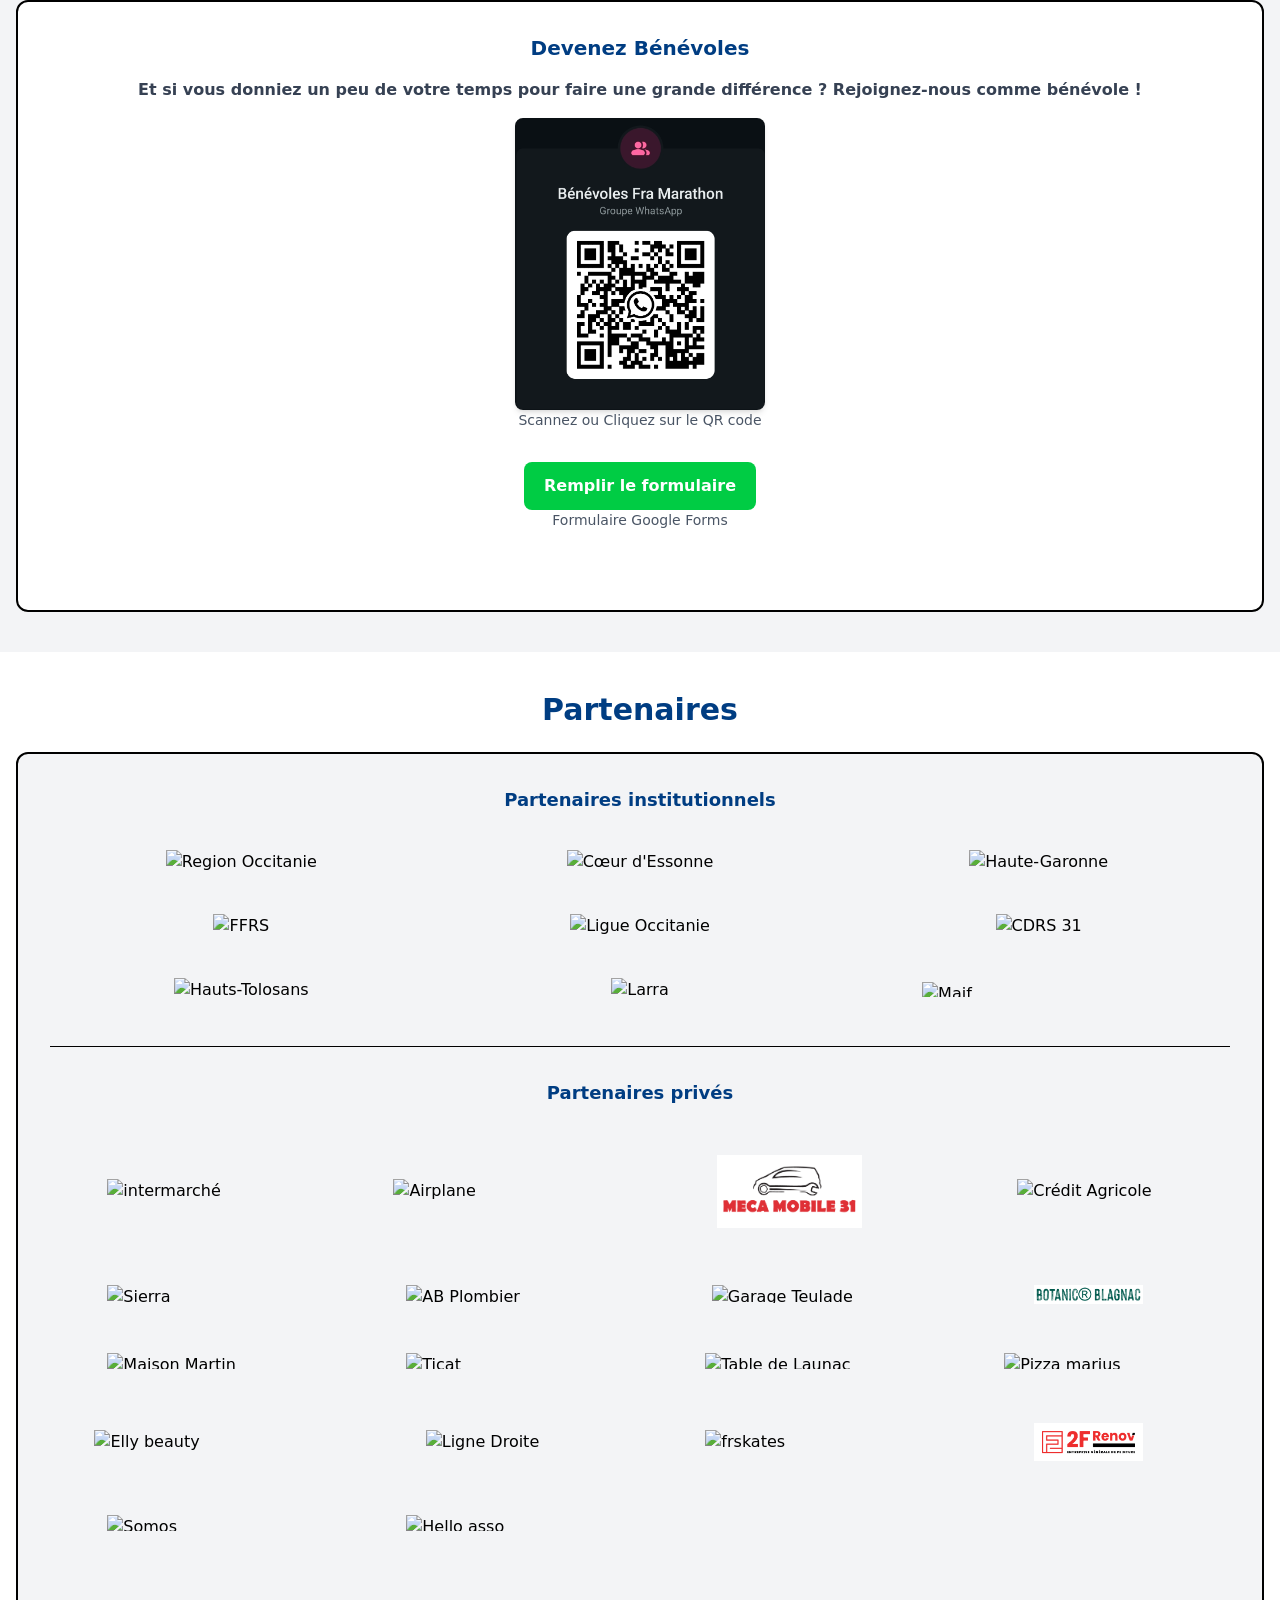
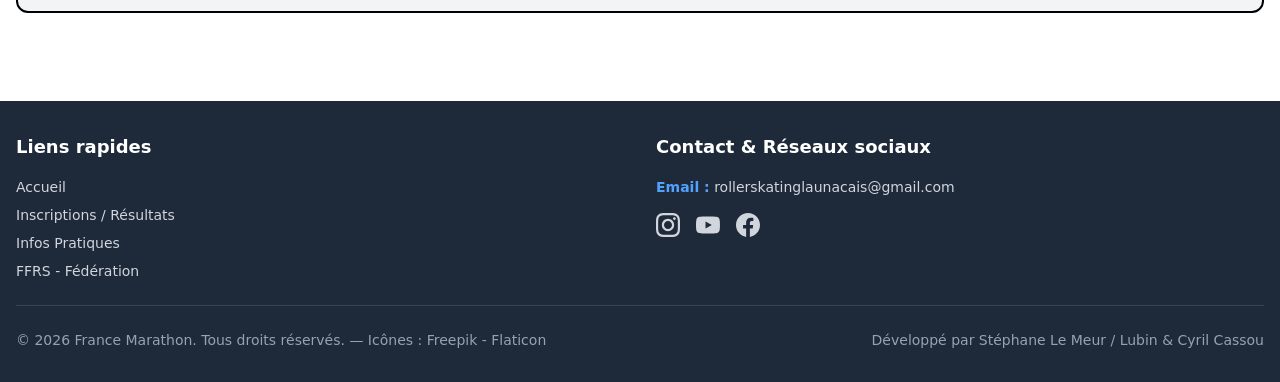
==== commit 5a6a835c: "Update logos" ====
--- a/index.html
+++ b/index.html
@@ -535,35 +535,38 @@
 						<a href="https://www.garage-teulade.com/" target="_blank" rel="noopener" class="flex items-center justify-center h-28 sm:h-32 rounded-lg p-3">
                             <img src="images/logos/teulade.jpg" alt="Garage Teulade" class=" object-contain" style="max-height: 60%; width: 60%;">
                         </a>
-						<a href="https://mairie-launac.fr" target="_blank" rel="noopener" class="flex items-center justify-center h-28 sm:h-32 rounded-lg p-3">
+						<a href="https://www.botanic.com/jardinerie/botanic-blagnac-31700-bla.html?srsltid=AfmBOorj_NYyBiJ5h2yYUI9bLtZRU0CB3hdrISVRR5lJis_ztIb66ljM" target="_blank" rel="noopener" class="flex items-center justify-center h-28 sm:h-32 rounded-lg p-3">
+                            <img src="images/logos/botanic.PNG" alt="Botanic Blagnac" class="object-contain" style="max-height: 65%; width: 65%;">
+                        </a>
+                        <a href="https://mairie-launac.fr" target="_blank" rel="noopener" class="flex items-center justify-center h-28 sm:h-32 rounded-lg p-3">
                             <img src="images/logos/Logo Martin.png" alt="Maison Martin" class="object-contain" style="max-height: 65%; width: 65%;">
+                        </a>
+                        <a href="https://www.ticat.fr/" target="_blank" rel="noopener" class="flex items-center justify-center h-28 sm:h-32 rounded-lg p-3">
+                            <img src="images/logos/ticat.png" alt="Ticat" class="object-contain" style="max-height: 65%; width: 65%;">
+                        </a>
+                        <a href="https://latabledelaunac.wordpress.com/" target="_blank" rel="noopener" class="flex items-center justify-center h-28 sm:h-32 rounded-lg p-3">
+                            <img src="images/logos/Logo table de Launac.png" alt="Table de Launac" class="object-contain" style="max-height: 65%; width: 65%;">
                         </a>
 						<a href="https://pizza-marius.fr/" target="_blank" rel="noopener" class="flex items-center justify-center h-28 sm:h-32 rounded-lg p-3">
                             <img src="images/logos/Pizza marius logo.png" alt="Pizza marius" class="object-contain" style="max-height: 65%; width: 65%;">
-                        </a>
-						<a href="https://www.ticat.fr/" target="_blank" rel="noopener" class="flex items-center justify-center h-28 sm:h-32 rounded-lg p-3">
-                            <img src="images/logos/ticat.png" alt="Ticat" class="object-contain" style="max-height: 65%; width: 65%;">
-                        </a>
-						<a href="https://latabledelaunac.wordpress.com/" target="_blank" rel="noopener" class="flex items-center justify-center h-28 sm:h-32 rounded-lg p-3">
-                            <img src="images/logos/Logo table de Launac.png" alt="Table de Launac" class="object-contain" style="max-height: 65%; width: 65%;">
-                        </a>
-                        <a href="https://frskates.com/fr/?srsltid=AfmBOopoQYGSLTOGLn1m74vjlsjncIfTgiTB6WXfsnGLrjjXZdJGQeKd" target="_blank" rel="noopener" class="flex items-center justify-center h-28 sm:h-32 rounded-lg p-3">
-                            <img src="images/logos/frskates.png" alt="frskates" class="object-contain" style="max-height: 65%; width: 65%;">
-                        </a>
+                        </a>  
                         <a href="https://www.ellybeauty.fr/" target="_blank" rel="noopener" class="flex items-center justify-center h-28 sm:h-32 rounded-lg p-3">
-                            <img src="images/logos/logo elly beauty.png" alt="Elly beauty" class="object-contain" style="max-height: 65%; width: 65%;">
+                            <img src="images/logos/logo elly beauty.png" alt="Elly beauty" class="object-contain" style="max-height: 75%; width: 75%;">
                         </a>   
                         <a href="https://www.ligne-droite-roller.com/" target="_blank" rel="noopener" class="flex items-center justify-center h-28 sm:h-32 rounded-lg p-3">
-                            <img src="images/logos/lignedroite.png" alt="Ligne Droite" class="object-contain" style="max-height: 65%; width: 65%;">
-                        </a>     
-                        <a href="https://www.helloasso.com/" target="_blank" rel="noopener" class="flex items-center justify-center h-28 sm:h-32 rounded-lg p-3">
-                            <img src="images/logos/Logo hello asso.png" alt="Hello asso" class="object-contain" style="max-height: 65%; width: 65%;">
+                            <img src="images/logos/lignedroite.png" alt="Ligne Droite" class="object-contain" style="max-height: 50%; width: 50%;">
+                        </a>
+						<a href="https://frskates.com/fr/?srsltid=AfmBOopoQYGSLTOGLn1m74vjlsjncIfTgiTB6WXfsnGLrjjXZdJGQeKd" target="_blank" rel="noopener" class="flex items-center justify-center h-28 sm:h-32 rounded-lg p-3">
+                            <img src="images/logos/frskates.png" alt="frskates" class="object-contain" style="max-height: 65%; width: 65%;">
                         </a>
 						<a href="https://2frenov.com/" target="_blank" rel="noopener" class="flex items-center justify-center h-28 sm:h-32 rounded-lg p-3">
                             <img src="images/logos/2frennov.PNG" alt="2FRennov" class="object-contain" style="max-height: 65%; width: 65%;">
                         </a>
 						<a href="https://somos-moto.fr/" target="_blank" rel="noopener" class="flex items-center justify-center h-23 sm:h-32 rounded-lg p-3" >
                             <img src="images/logos/somos logo.png" alt="Somos" class="object-contain" style="max-height: 65%; width: 65%;">
+                        </a>
+						<a href="https://www.helloasso.com/" target="_blank" rel="noopener" class="flex items-center justify-center h-28 sm:h-32 rounded-lg p-3">
+                            <img src="images/logos/Logo hello asso.png" alt="Hello asso" class="object-contain" style="max-height: 65%; width: 65%;">
                         </a>
                     </div>
             </div>
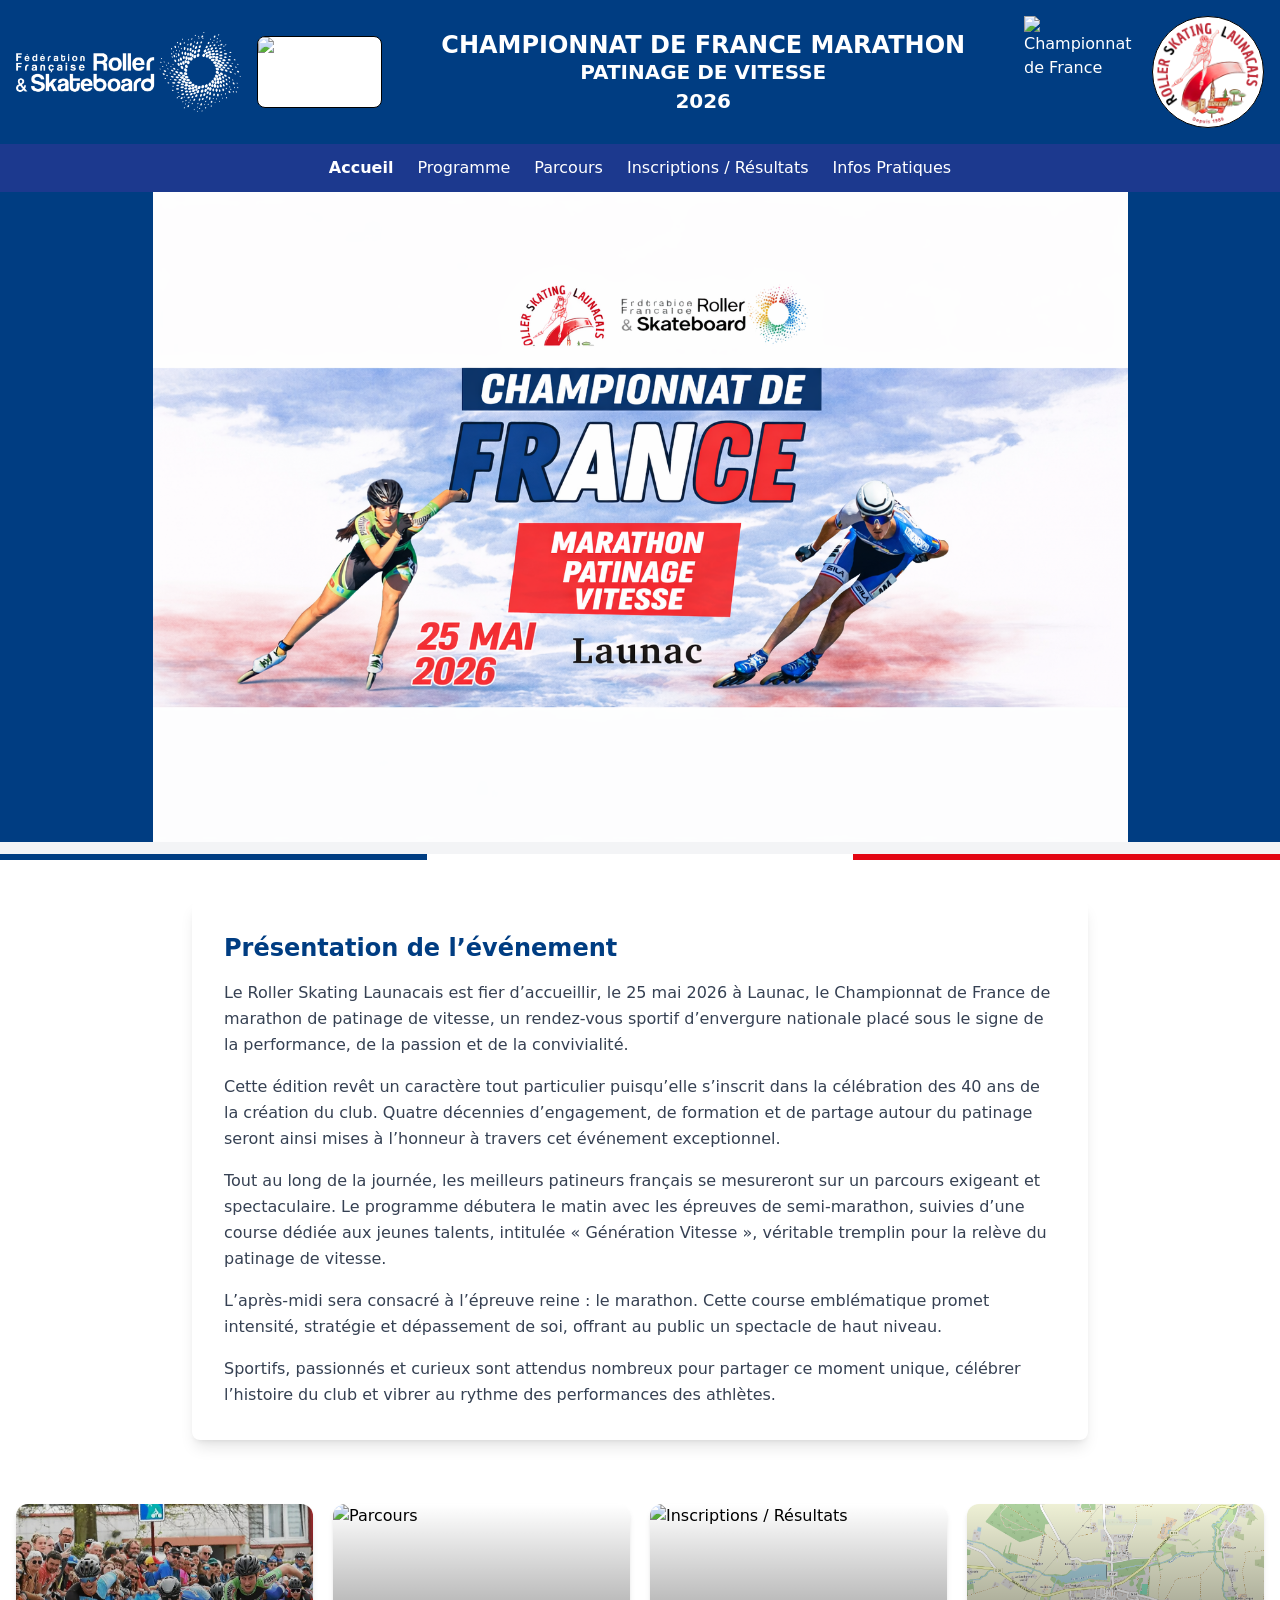
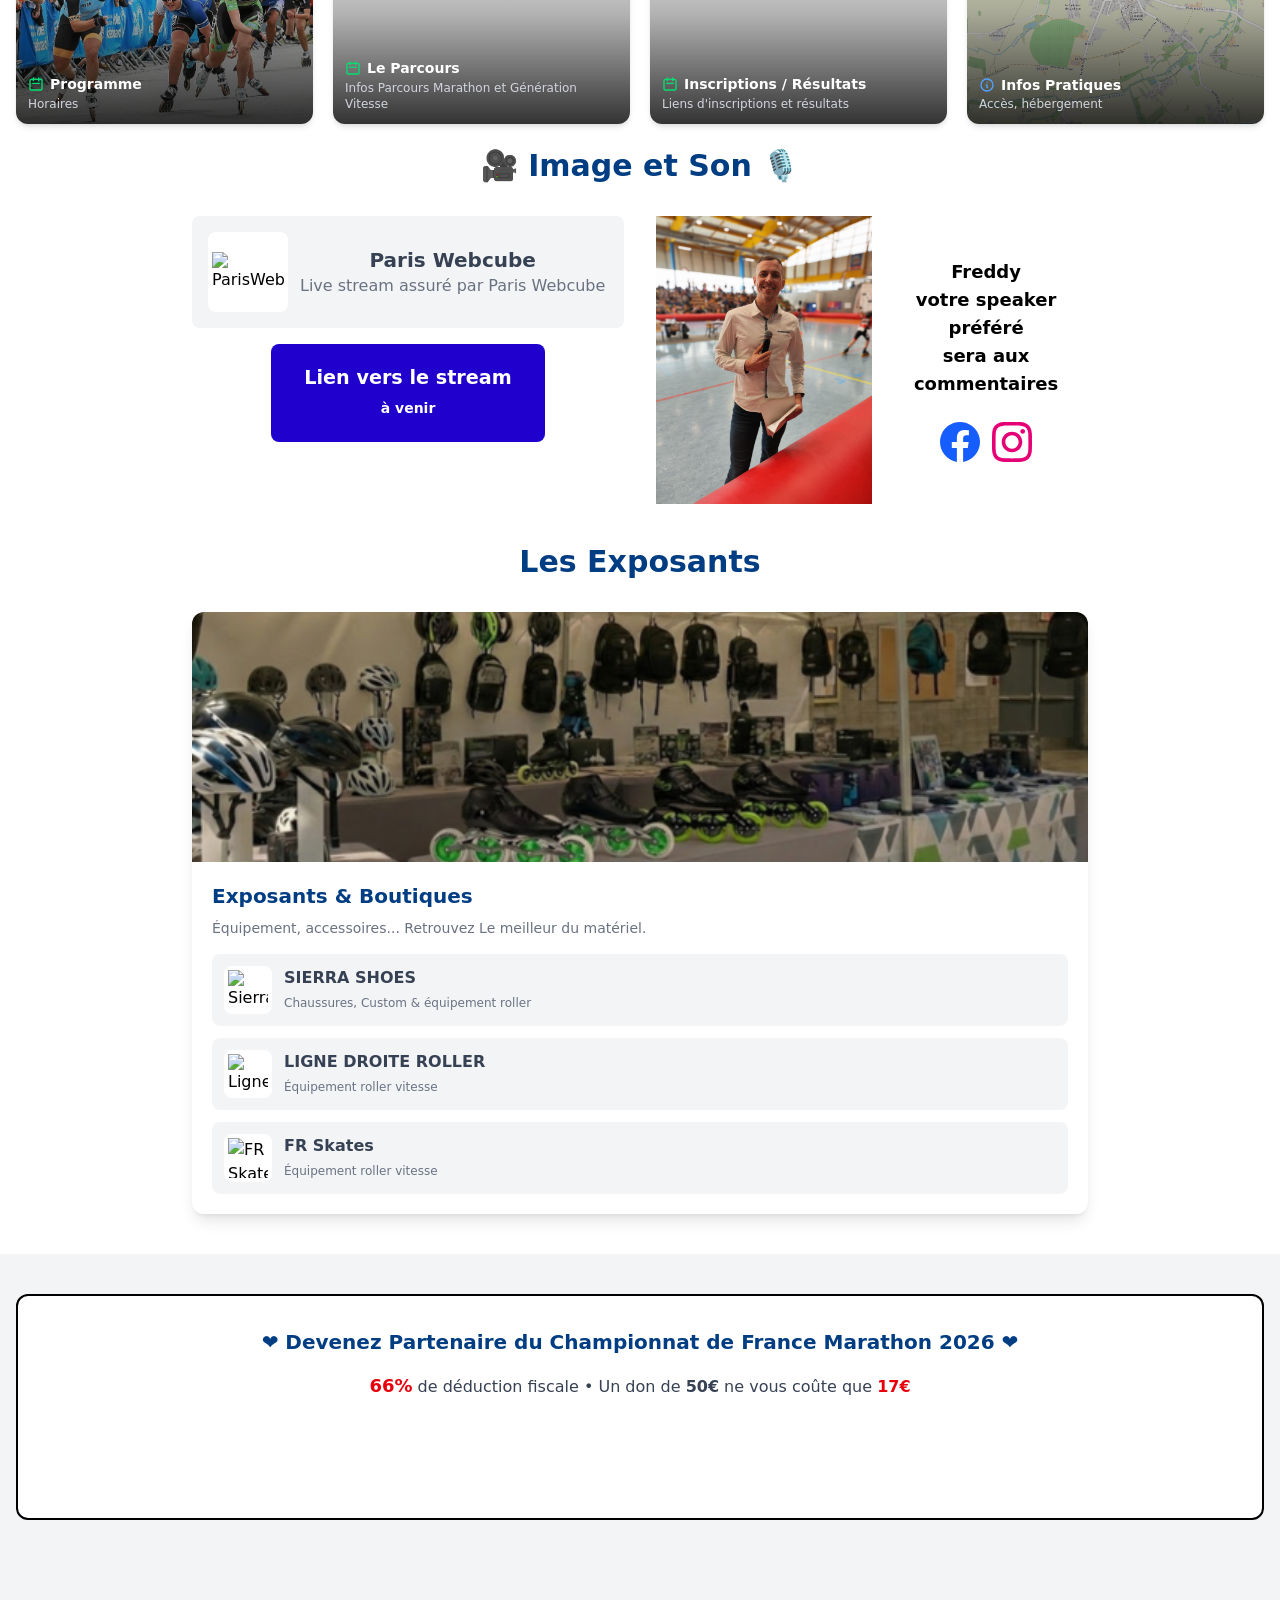
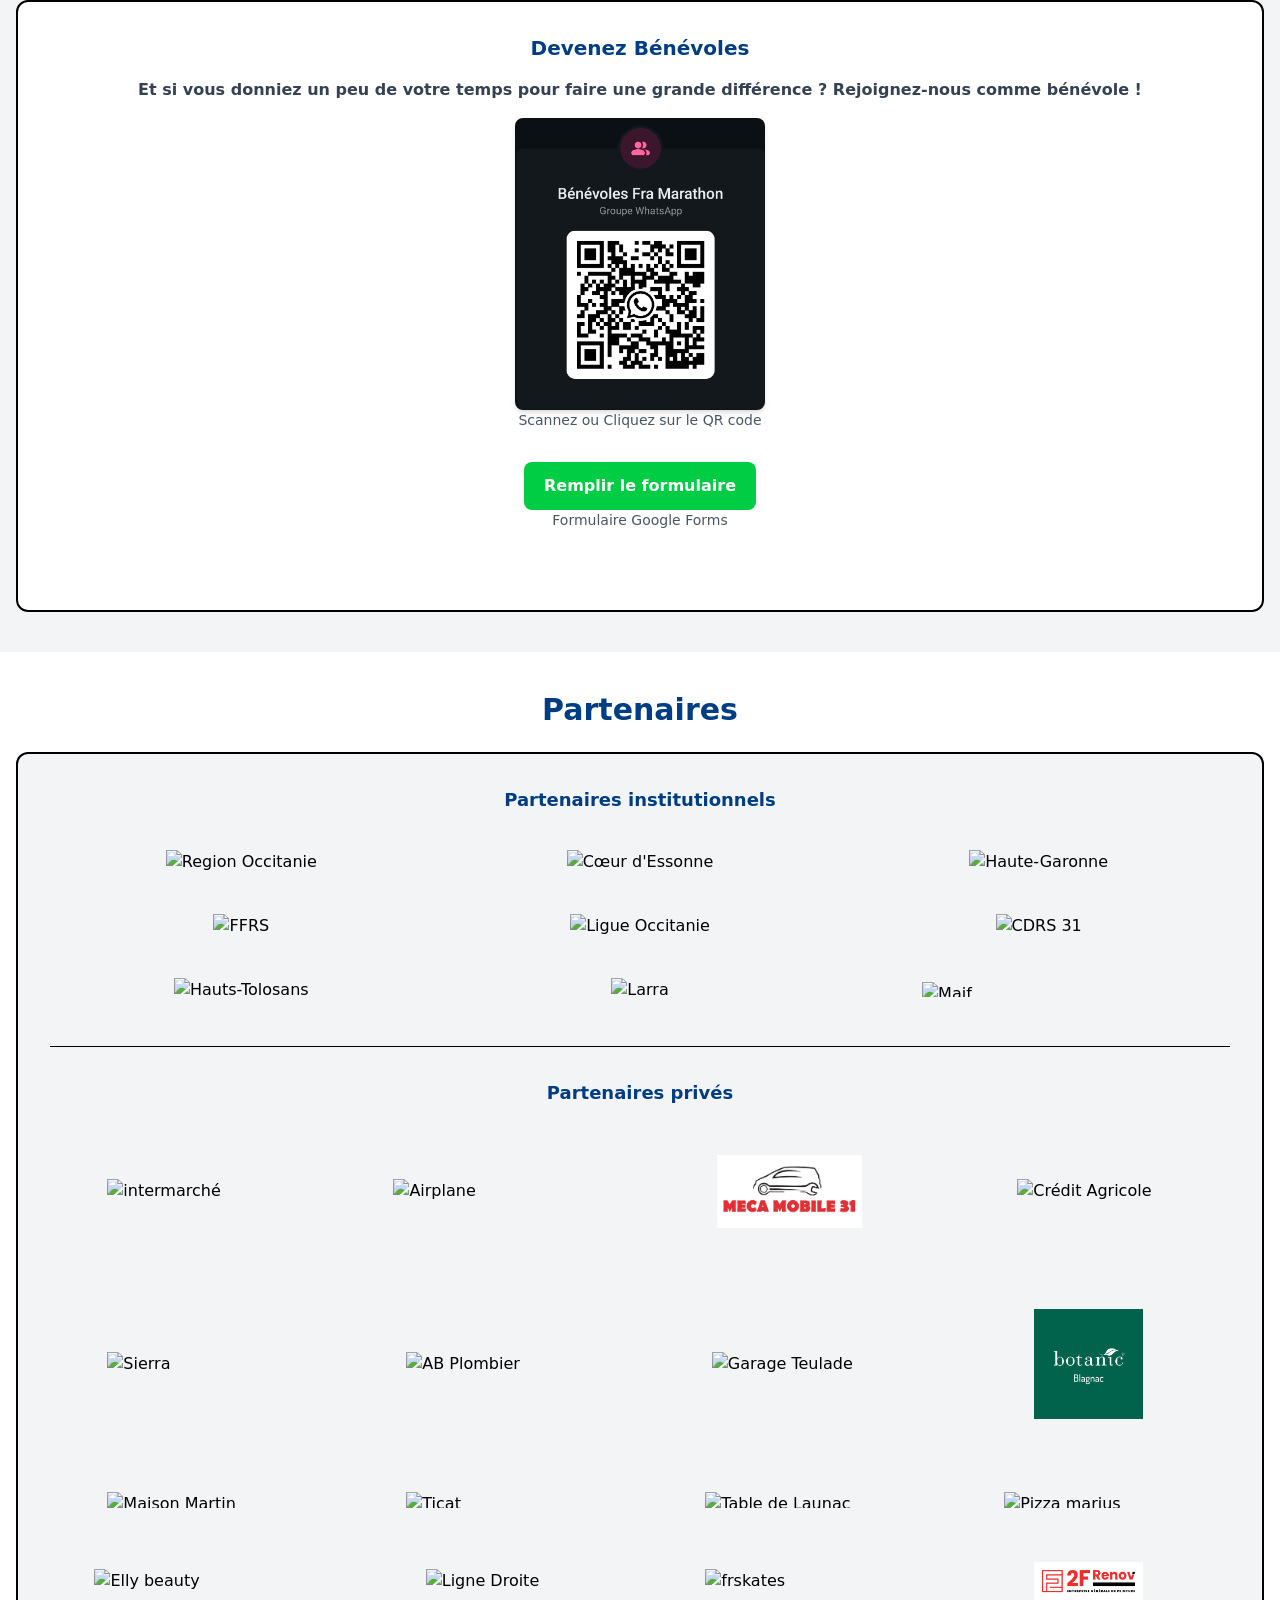
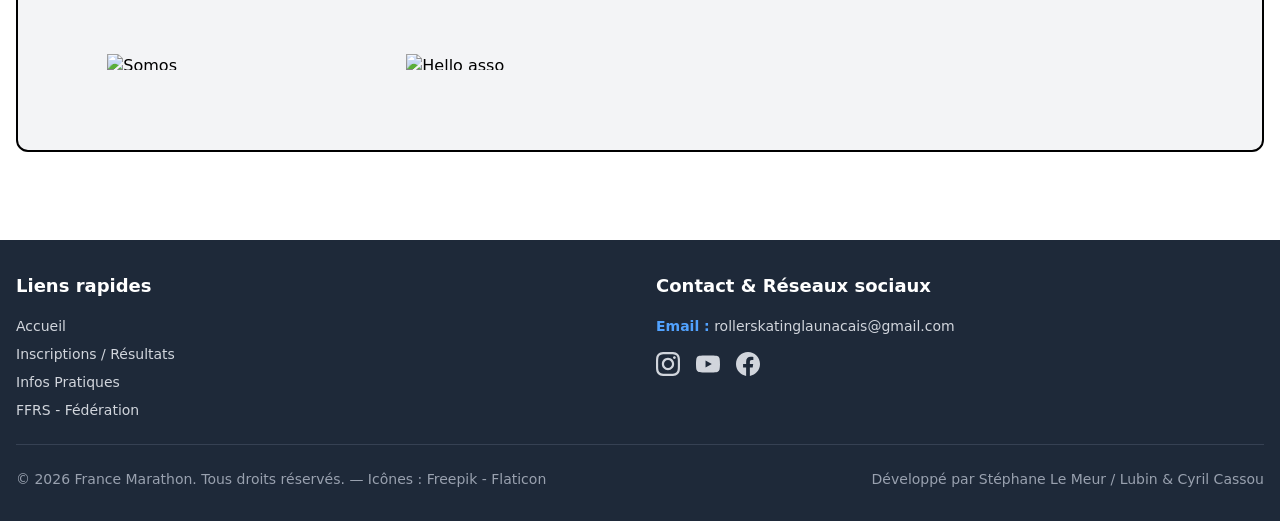
==== commit be422da1: "Update index.html" ====
--- a/index.html
+++ b/index.html
@@ -536,7 +536,7 @@
                             <img src="images/logos/teulade.jpg" alt="Garage Teulade" class=" object-contain" style="max-height: 60%; width: 60%;">
                         </a>
 						<a href="https://www.botanic.com/jardinerie/botanic-blagnac-31700-bla.html?srsltid=AfmBOorj_NYyBiJ5h2yYUI9bLtZRU0CB3hdrISVRR5lJis_ztIb66ljM" target="_blank" rel="noopener" class="flex items-center justify-center h-28 sm:h-32 rounded-lg p-3">
-                            <img src="images/logos/botanic.PNG" alt="Botanic Blagnac" class="object-contain" style="max-height: 65%; width: 65%;">
+                            <img src="images/logos/logo_botanic.jpeg" alt="Botanic Blagnac" class="object-contain" style="max-height: 65%; width: 65%;">
                         </a>
                         <a href="https://mairie-launac.fr" target="_blank" rel="noopener" class="flex items-center justify-center h-28 sm:h-32 rounded-lg p-3">
                             <img src="images/logos/Logo Martin.png" alt="Maison Martin" class="object-contain" style="max-height: 65%; width: 65%;">
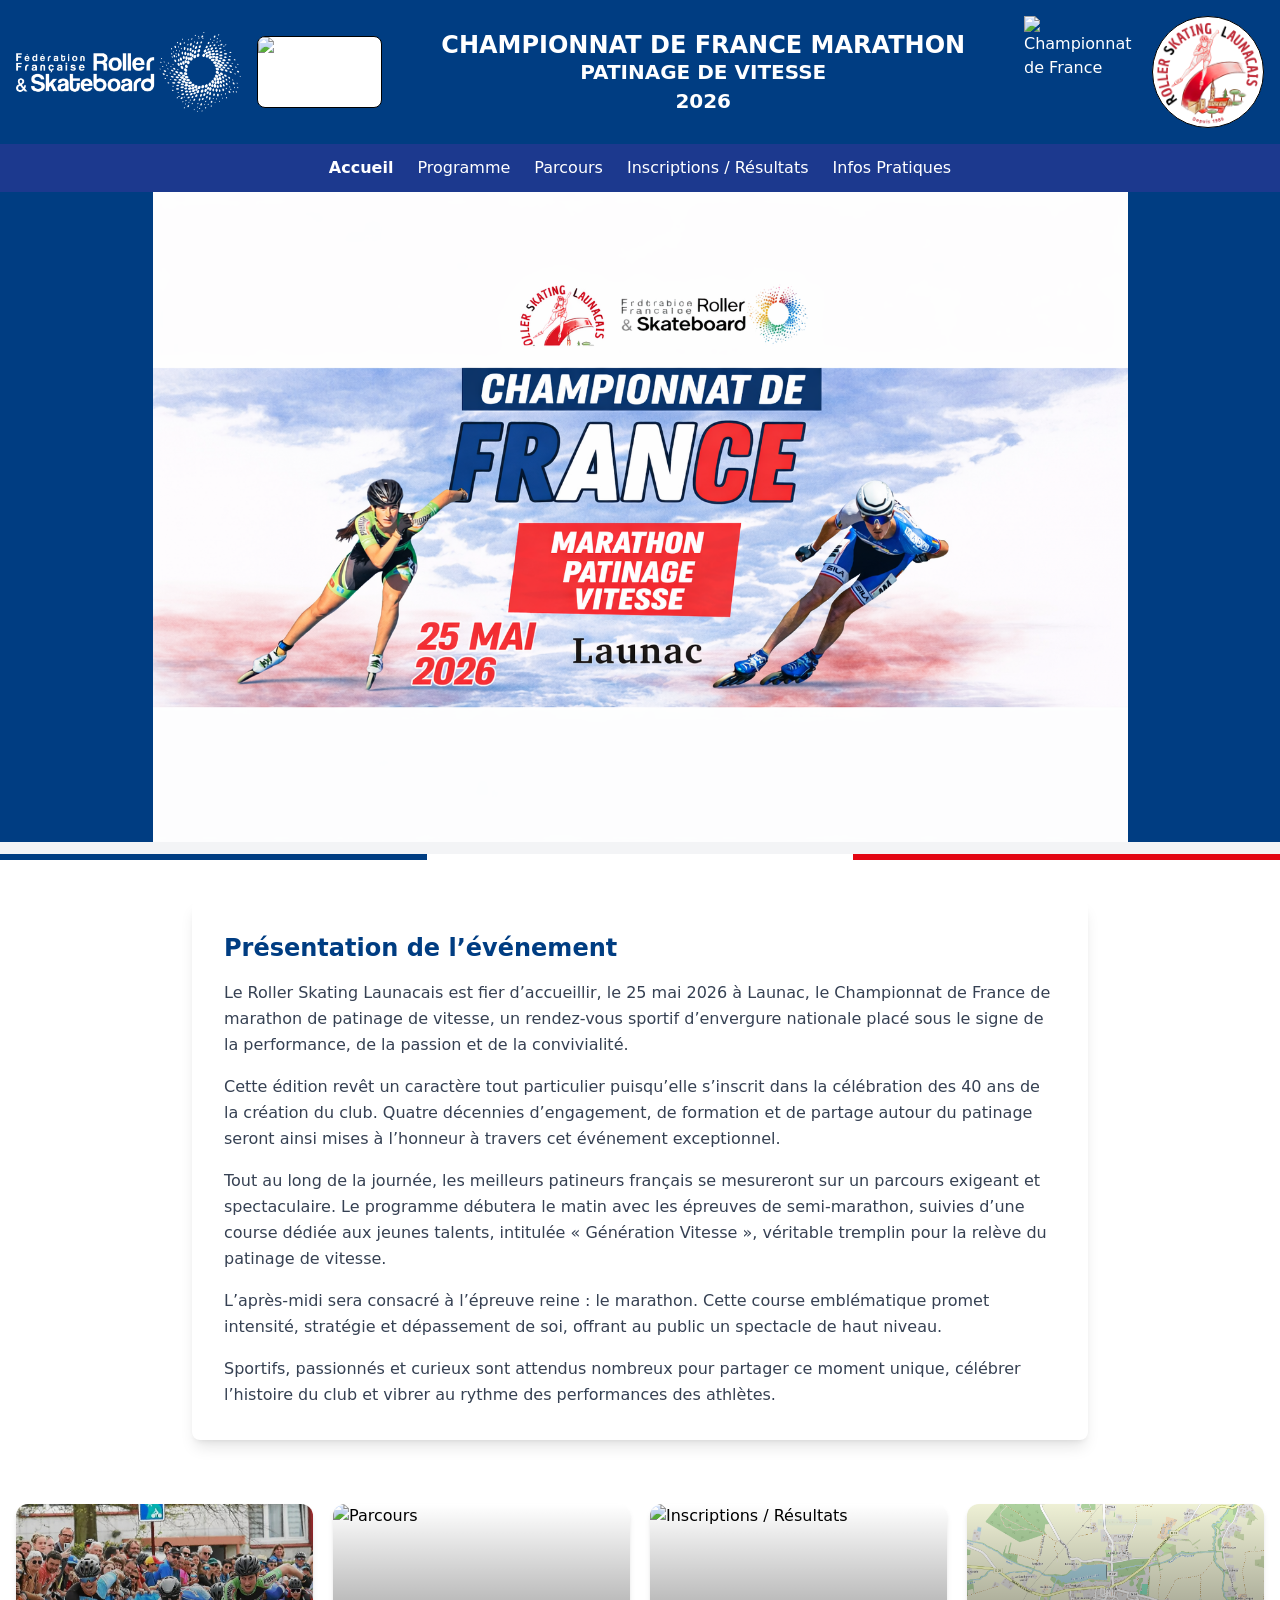
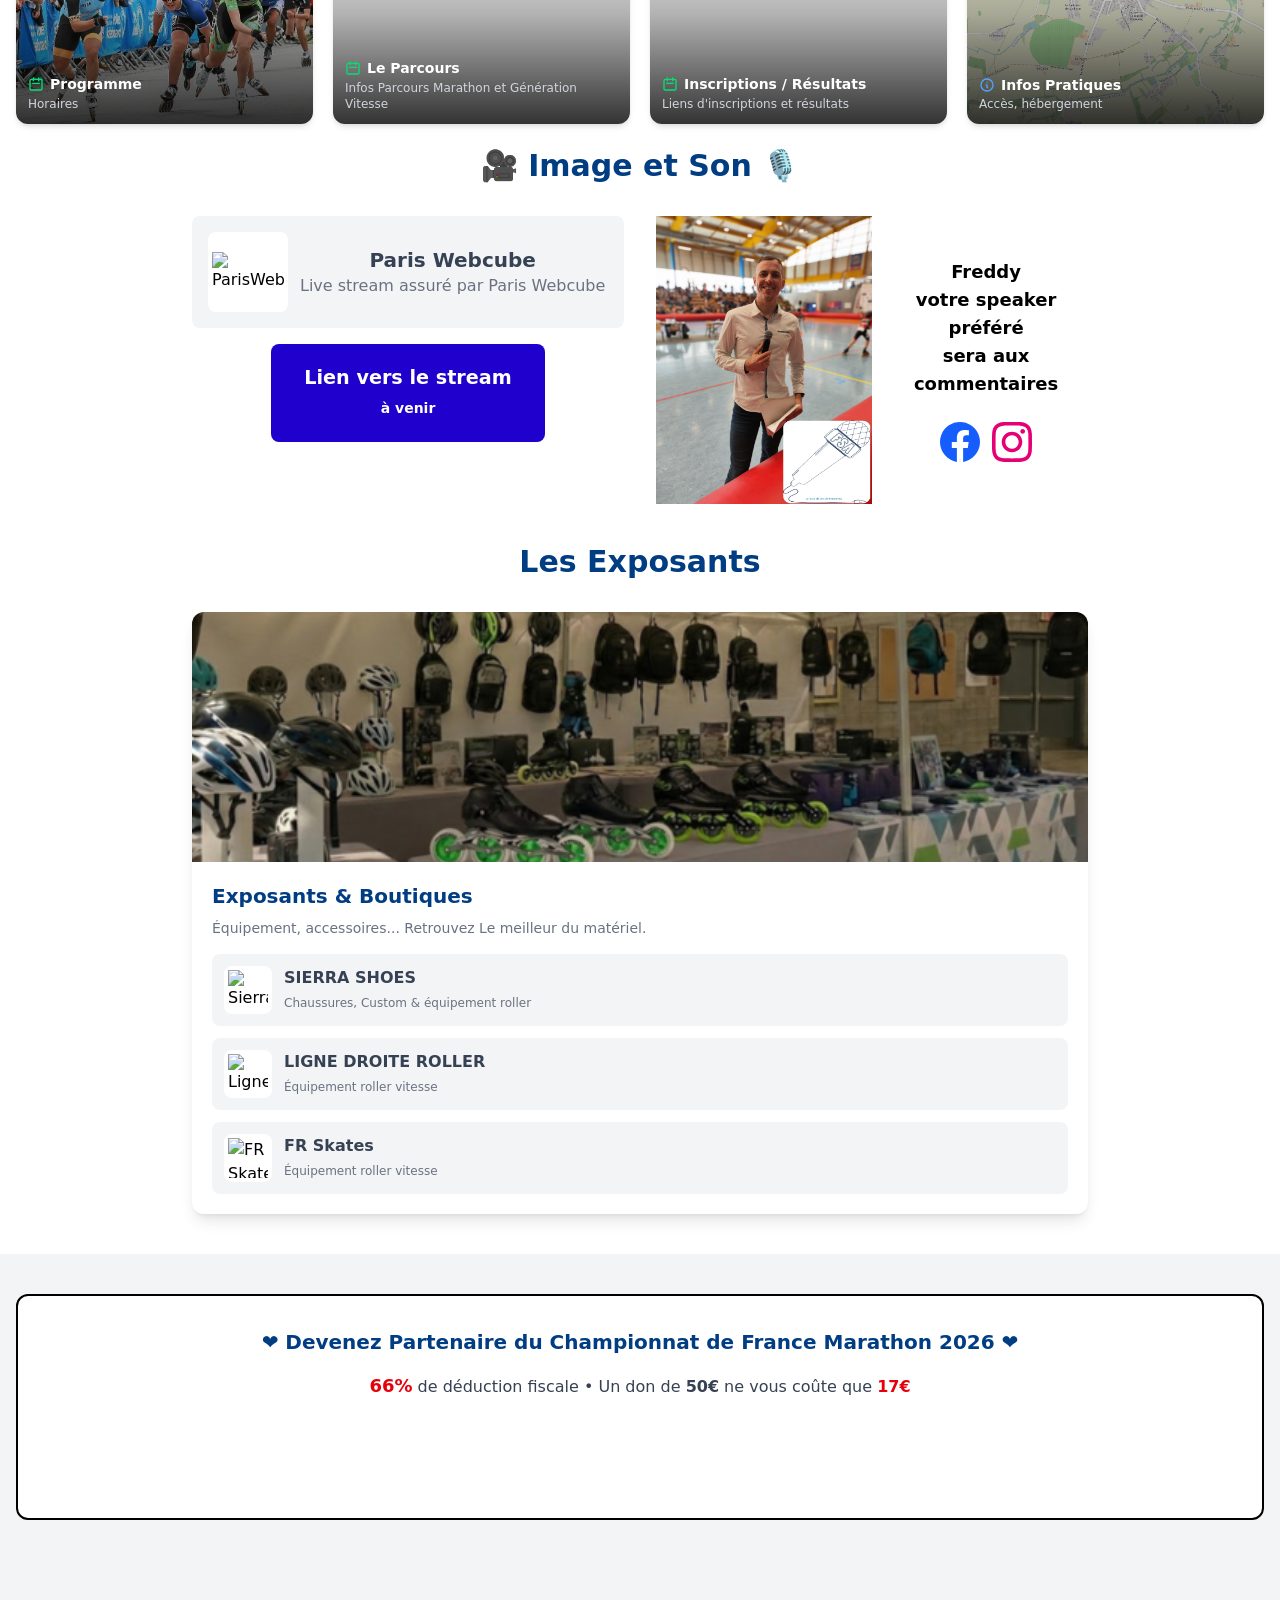
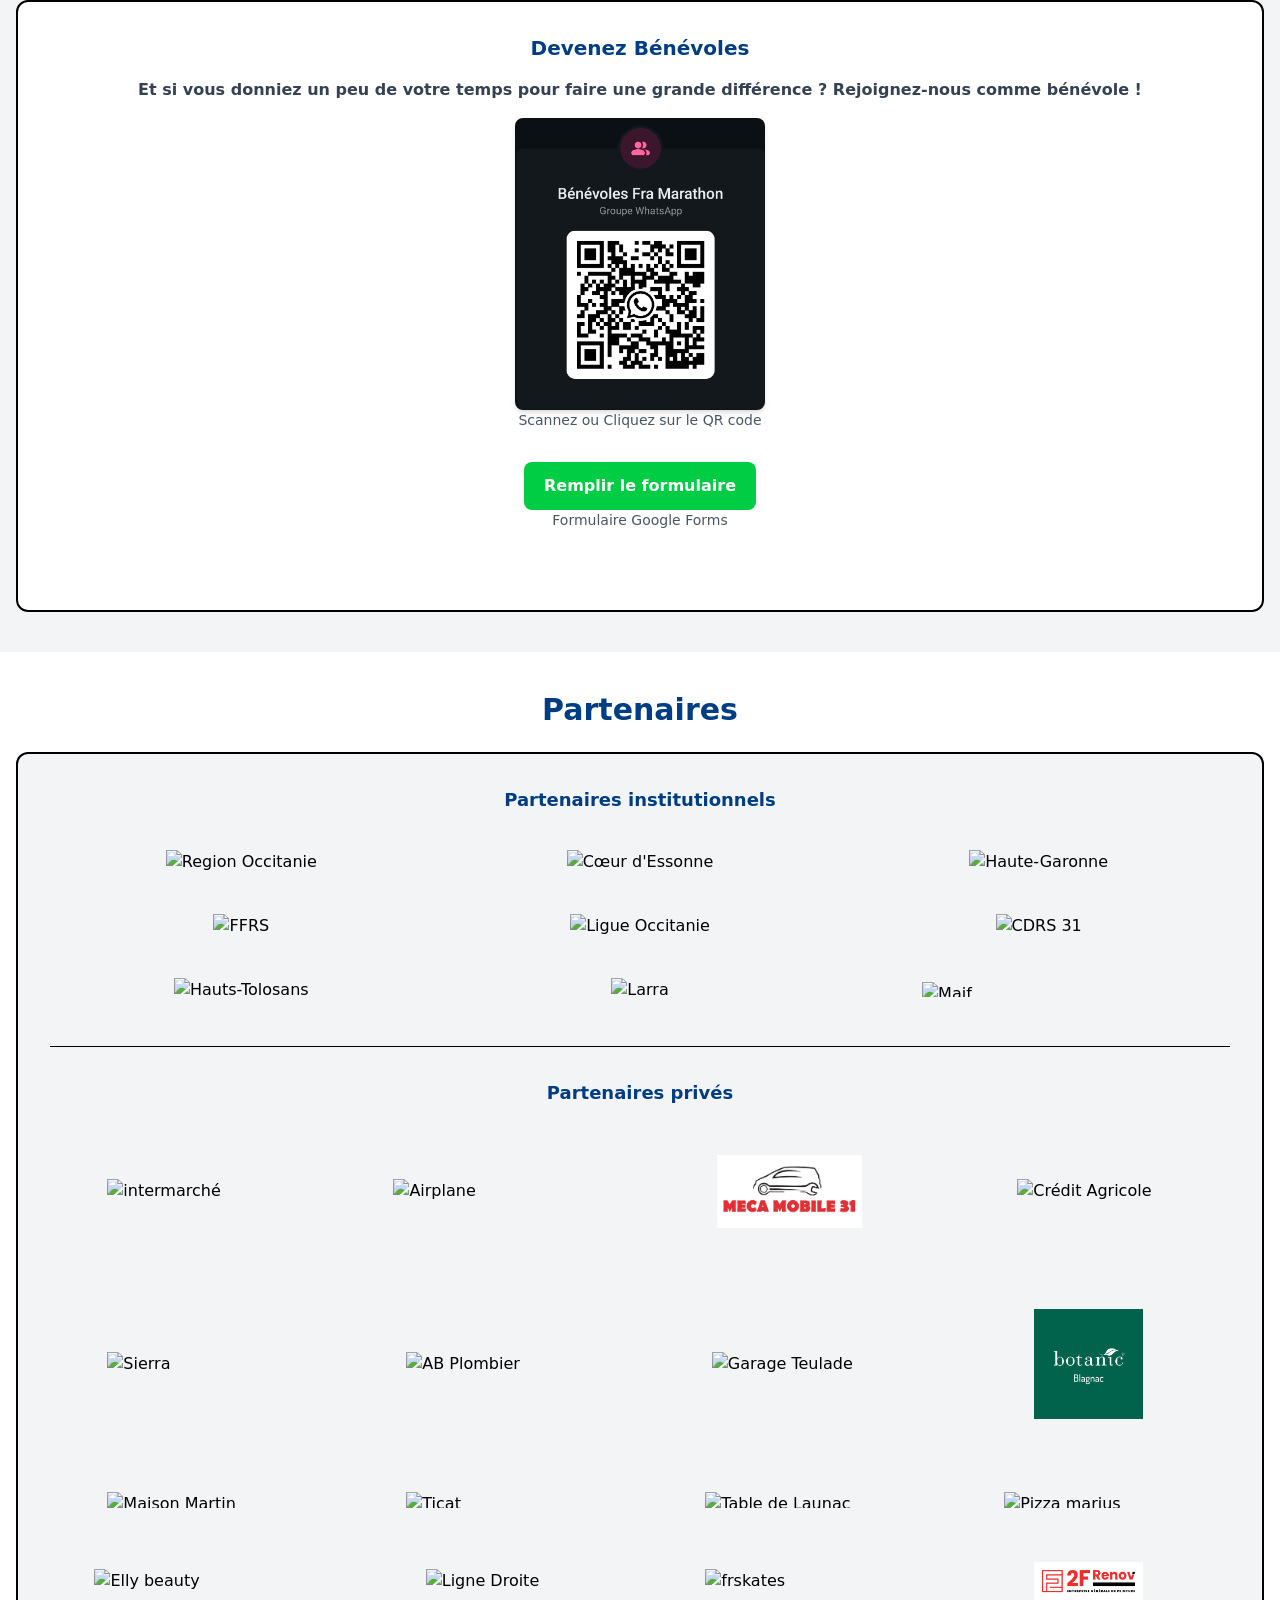
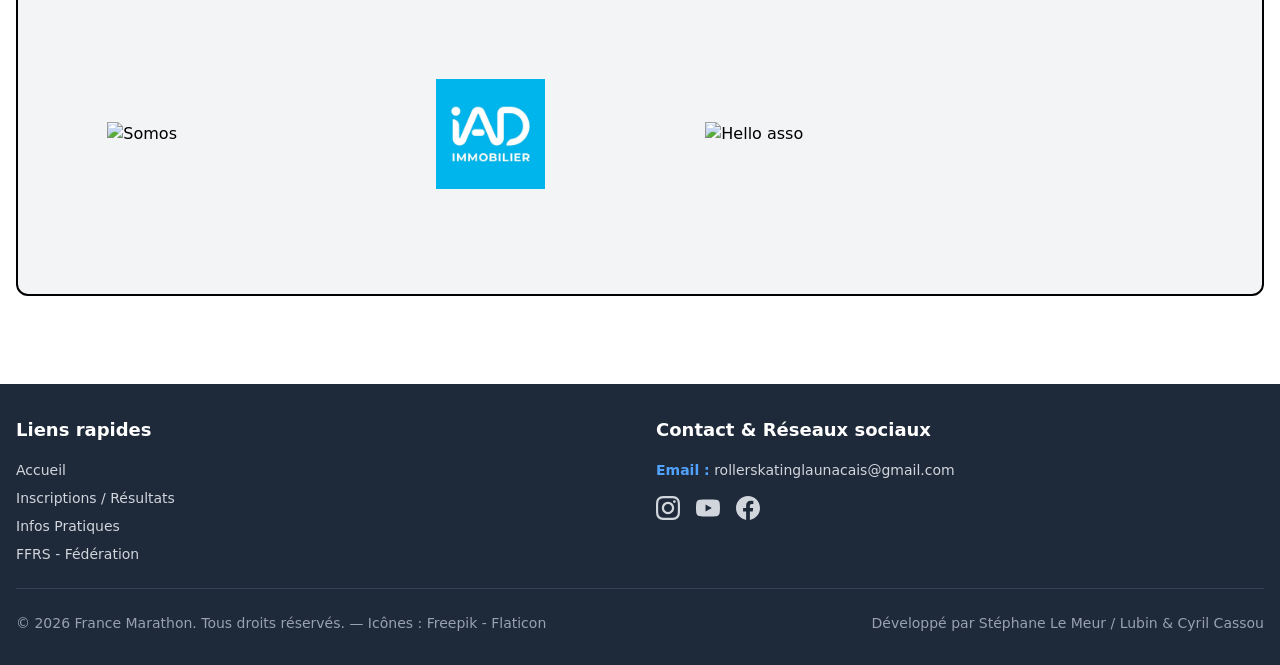
==== commit 4c2bc8af: "iad Lydia" ====
--- a/index.html
+++ b/index.html
@@ -565,6 +565,9 @@
 						<a href="https://somos-moto.fr/" target="_blank" rel="noopener" class="flex items-center justify-center h-23 sm:h-32 rounded-lg p-3" >
                             <img src="images/logos/somos logo.png" alt="Somos" class="object-contain" style="max-height: 65%; width: 65%;">
                         </a>
+						<a href="https://www.iadfrance.fr/conseiller-immobilier/lydia.de-mata" target="_blank" rel="noopener" class="flex items-center justify-center h-23 sm:h-32 rounded-lg p-3" >
+                            <img src="images/logos/iad lydia.jpg" alt="IAD Lydia De Mata" class="object-contain" style="max-height: 65%; width: 65%;">
+                        </a>
 						<a href="https://www.helloasso.com/" target="_blank" rel="noopener" class="flex items-center justify-center h-28 sm:h-32 rounded-lg p-3">
                             <img src="images/logos/Logo hello asso.png" alt="Hello asso" class="object-contain" style="max-height: 65%; width: 65%;">
                         </a>
